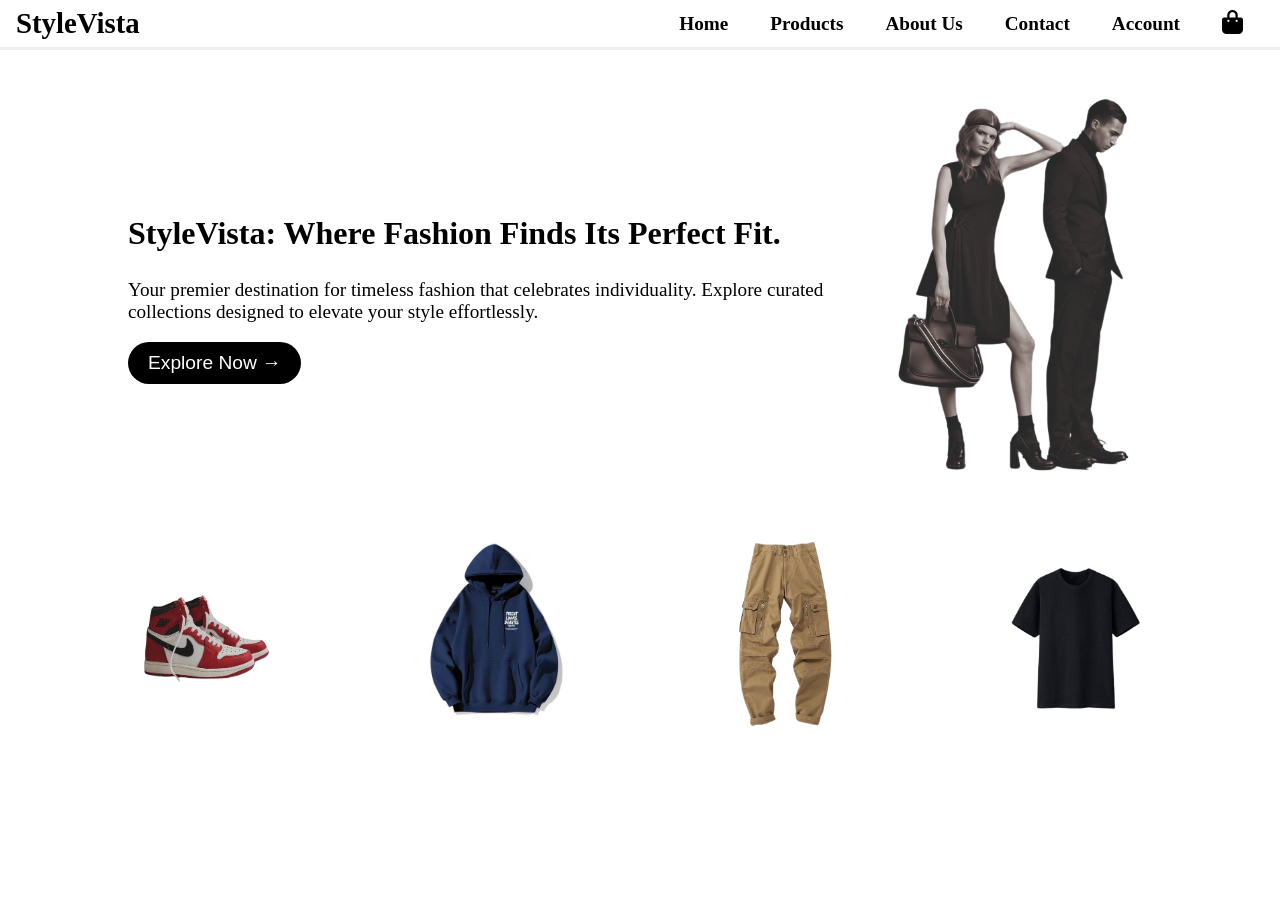
==== index.html @ a1da46b2 "add hover effect to categories images" ====
<!DOCTYPE html>
<html lang="en">
  <head>
    <meta charset="UTF-8" />
    <meta name="viewport" content="width=device-width, initial-scale=1.0" />
    <title>StyleVista</title>
    <link
      rel="stylesheet"
      href="https://cdnjs.cloudflare.com/ajax/libs/font-awesome/6.5.2/css/all.min.css"
      integrity="sha512-SnH5WK+bZxgPHs44uWIX+LLJAJ9/2PkPKZ5QiAj6Ta86w+fsb2TkcmfRyVX3pBnMFcV7oQPJkl9QevSCWr3W6A=="
      crossorigin="anonymous"
      referrerpolicy="no-referrer"
    />
    <link rel="stylesheet" href="style.css" />
  </head>
  <body>
    <header class="top-nav">
      <div class="logo">StyleVista</div>
      <input id="menu-toggle" type="checkbox" />
      <label class="menu-button-container" for="menu-toggle">
        <div class="menu-button"></div>
      </label>
      <ul class="menu">
        <li><a href="">Home</a></li>
        <li><a href="">Products</a></li>
        <li><a href="">About Us</a></li>
        <li><a href="">Contact</a></li>
        <li><a href="">Account</a></li>
        <li>
          <a href=""><i class="fa-solid fa-bag-shopping fa-lg"></i></a>
        </li>
      </ul>
    </header>
    <main>
      <section class="hero-section">
        <div class="hero-text">
          <h1>StyleVista: Where Fashion Finds Its Perfect Fit.</h1>
          <p>
            Your premier destination for timeless fashion that celebrates
            individuality. Explore curated collections designed to elevate your
            style effortlessly.
          </p>
          <button>Explore Now &#8594;</button>
        </div>
        <div class="hero-img">
            <img src="./images/VERSACE_AU.png" alt="" />
            <!-- <img src="./images/Chemical_Blue.png" alt=""> -->
        </div>
      </section>
       <div class="categories">
        <div><img src="./images/categories-section/sneakers.png" alt="" class="transition"></div>
        <div><img src="./images/categories-section/hoodie.jpeg" alt="" class="transition"></div>
        <div><img src="./images/categories-section/cargo.png" alt="" class="transition"></div>
        <div><img src="./images/categories-section/tshirt.png" alt="" class="transition"></div>
    </div>
    </main>
  </body>
</html>
---- style.css ----
h2 {
  vertical-align: center;
  text-align: center;
}

html,
body {
  margin: 0;
  height: 100%;
}

* {
  box-sizing: border-box;
}

.top-nav {
  display: flex;
  flex-direction: row;
  align-items: center;
  justify-content: space-between;
  background: white;
  color: black;
  height: 50px;
  padding: 1em;
  border-bottom: solid #80808023;
}

.logo {
  font-weight: bolder;
  font-size: 1.8rem;
}

.menu {
  display: flex;
  flex-direction: row;
  list-style-type: none;
  margin: 0;
  padding: 0;
}

.menu > li {
  margin: 0 1rem;
  overflow: hidden;
  padding: 15px 5px;
}

.menu li a {
  text-decoration: none;
  color: black;
  font-weight: bold;
  font-size: 1.2rem;
  font-family: "Times New Roman", Times, serif;
}

.menu li:hover {
  background-color: #80808023;
}

.menu-button-container {
  display: none;
  height: 100%;
  width: 30px;
  cursor: pointer;
  flex-direction: column;
  justify-content: center;
  align-items: center;
}

#menu-toggle {
  display: none;
}

.menu-button,
.menu-button::before,
.menu-button::after {
  display: block;
  background-color: black;
  position: absolute;
  height: 4px;
  width: 30px;
  transition: transform 400ms cubic-bezier(0.23, 1, 0.32, 1);
  border-radius: 2px;
}

.menu-button::before {
  content: "";
  margin-top: -8px;
}

.menu-button::after {
  content: "";
  margin-top: 8px;
}

#menu-toggle:checked + .menu-button-container .menu-button::before {
  margin-top: 0px;
  transform: rotate(405deg);
}

#menu-toggle:checked + .menu-button-container .menu-button {
  background: rgba(255, 255, 255, 0);
}

#menu-toggle:checked + .menu-button-container .menu-button::after {
  margin-top: 0px;
  transform: rotate(-405deg);
}

/* main  */

main {
  display: flex;
  justify-content: center;
  align-items: center;
  flex-direction: column;
}

/* hero section  */

.hero-text h1 {
  font-size: 2rem;
}

.hero-text p {
  font-size: 1.2rem;
}

.hero-text button {
  background-color: black;
  color: white;
  padding: 10px 20px;
  border-radius: 30px;
  font-size: 1.2rem;
  border: none;
}

.hero-text button:hover {
  color: black;
  background-color: white;
  border: 1px solid black;
}

.hero-section {
  display: flex;
  justify-content: center;
  align-items: center;
  max-width: 80%;
}

.hero-img img {
  max-width: 100%;
  margin: 2em 0;
}

/* category section  */

.categories {
  display: flex;
  max-width: 80%;
  justify-content: space-between;
}

.categories div {
  max-width: 15%;
}

.categories div img {
  width: 100%;
  height: 100%;
  padding: 0.5em;
}

.transition:hover {
  transform: translateY(-20px);
  transition: 0.7 ease;
  border: solid #80808023;
  border-radius: 20px;
}

@media (max-width: 768px) {
  .menu-button-container {
    display: flex;
  }

  .menu {
    position: absolute;
    top: 0;
    margin-top: 50px;
    left: 0;
    flex-direction: column;
    width: 100%;
    justify-content: center;
    align-items: center;
    border-bottom: solid #80808023;
  }

  #menu-toggle ~ .menu li {
    height: 0;
    margin: 0;
    padding: 0;
    border: 0;
    transition: height 400ms cubic-bezier(0.23, 1, 0.32, 1);
  }

  #menu-toggle:checked ~ .menu li {
    height: 2.5em;
    padding: 0.5em;
    transition: height 400ms cubic-bezier(0.23, 1, 0.32, 1);
  }

  .menu > li {
    display: flex;
    justify-content: center;
    margin: 0;
    padding: 0.5em 0;
    width: 100%;
    color: black;
    background-color: white;
    font-size: 1.2rem;
    font-weight: bold;
  }

  .fa-bag-shopping {
    position: fixed;
    top: 22px;
    right: 62px;
  }
}
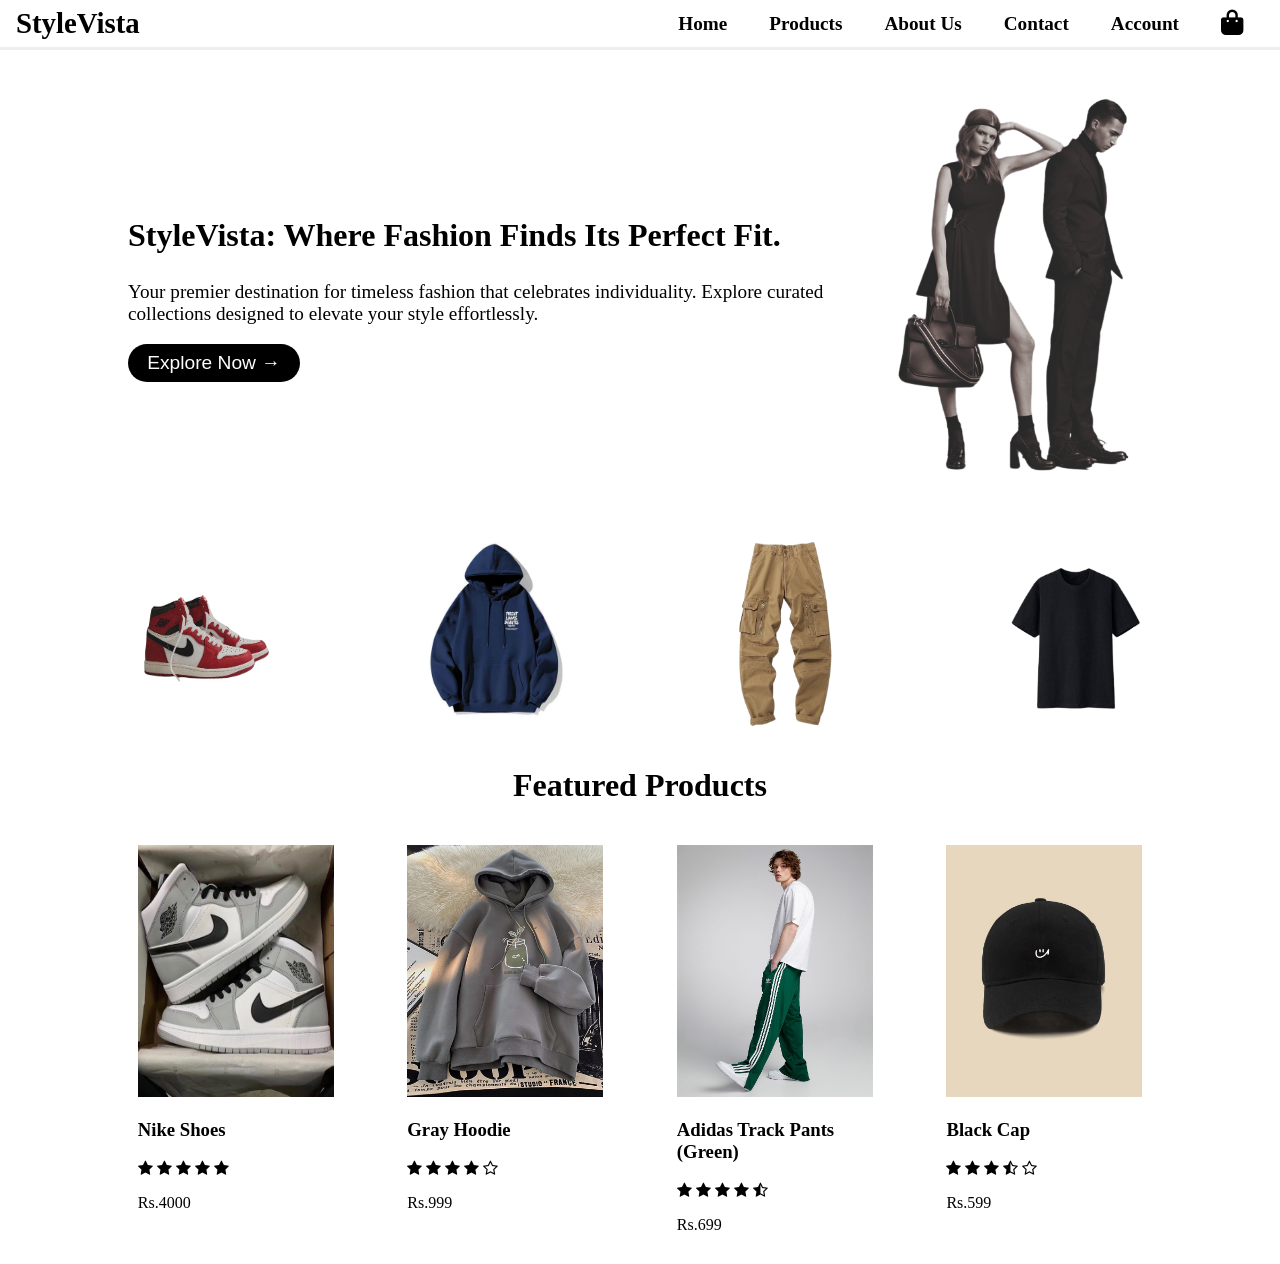
==== commit 50bf122a: "add featured product section" ====
--- a/index.html
+++ b/index.html
@@ -10,6 +10,10 @@
       integrity="sha512-SnH5WK+bZxgPHs44uWIX+LLJAJ9/2PkPKZ5QiAj6Ta86w+fsb2TkcmfRyVX3pBnMFcV7oQPJkl9QevSCWr3W6A=="
       crossorigin="anonymous"
       referrerpolicy="no-referrer"
+    />
+    <link
+      rel="stylesheet"
+      href="https://cdnjs.cloudflare.com/ajax/libs/font-awesome/4.7.0/css/font-awesome.min.css"
     />
     <link rel="stylesheet" href="style.css" />
   </head>
@@ -43,16 +47,93 @@
           <button>Explore Now &#8594;</button>
         </div>
         <div class="hero-img">
-            <img src="./images/VERSACE_AU.png" alt="" />
-            <!-- <img src="./images/Chemical_Blue.png" alt=""> -->
+          <img src="./images/VERSACE_AU.png" alt="" />
+          <!-- <img src="./images/Chemical_Blue.png" alt=""> -->
         </div>
       </section>
-       <div class="categories">
-        <div><img src="./images/categories-section/sneakers.png" alt="" class="transition"></div>
-        <div><img src="./images/categories-section/hoodie.jpeg" alt="" class="transition"></div>
-        <div><img src="./images/categories-section/cargo.png" alt="" class="transition"></div>
-        <div><img src="./images/categories-section/tshirt.png" alt="" class="transition"></div>
+      <div class="categories">
+        <div>
+          <img
+            src="./images/categories-section/sneakers.png"
+            alt=""
+            class="transition"
+          />
+        </div>
+        <div>
+          <img
+            src="./images/categories-section/hoodie.jpeg"
+            alt=""
+            class="transition"
+          />
+        </div>
+        <div>
+          <img
+            src="./images/categories-section/cargo.png"
+            alt=""
+            class="transition"
+          />
+        </div>
+        <div>
+          <img
+            src="./images/categories-section/tshirt.png"
+            alt=""
+            class="transition"
+          />
+        </div>
+      </div>
+    </main>
+    <div class="featured-product-container">
+      <h1>Featured Products</h1>
+      <section class="featured">
+        <div class="product transition">
+          <img src="./images/products-section/shoes.jpeg" alt="" />
+          <h3>Nike Shoes</h3>
+          <div class="rating">
+            <i class="fa fa-star"></i>
+            <i class="fa fa-star"></i>
+            <i class="fa fa-star"></i>
+            <i class="fa fa-star"></i>
+            <i class="fa fa-star"></i>
+          </div>
+          <p>Rs.4000</p>
+        </div>
+        <div class="product transition">
+          <img src="./images/products-section/hoodie.jpeg" alt="" />
+          <h3>Gray Hoodie</h3>
+          <div class="rating">
+            <i class="fa fa-star"></i>
+            <i class="fa fa-star"></i>
+            <i class="fa fa-star"></i>
+            <i class="fa fa-star"></i>
+            <i class="fa fa-star-o"></i>
+          </div>
+          <p>Rs.999</p>
+        </div>
+        <div class="product transition">
+          <img src="./images/products-section/track-pants.jpeg" alt="" />
+          <h3>Adidas Track Pants (Green)</h3>
+          <div class="rating">
+            <i class="fa fa-star"></i>
+            <i class="fa fa-star"></i>
+            <i class="fa fa-star"></i>
+            <i class="fa fa-star"></i>
+            <i class="fa fa-star-half-full"></i>
+          </div>
+          <p>Rs.699</p>
+        </div>
+        <div class="product transition">
+          <img src="./images/products-section/cap.jpeg" alt="" />
+          <h3>Black Cap</h3>
+          <div class="rating">
+            <i class="fa fa-star"></i>
+            <i class="fa fa-star"></i>
+            <i class="fa fa-star"></i>
+            <i class="fa fa-star-half-full"></i>
+            <i class="fa fa-star-o"></i>
+          </div>
+          <p>Rs.599</p>
+        </div>
+      </section>
     </div>
-    </main>
   </body>
 </html>
--- a/style.css
+++ b/style.css
@@ -50,10 +50,6 @@
   font-weight: bold;
   font-size: 1.2rem;
   font-family: "Times New Roman", Times, serif;
-}
-
-.menu li:hover {
-  background-color: #80808023;
 }
 
 .menu-button-container {
@@ -128,7 +124,7 @@
 .hero-text button {
   background-color: black;
   color: white;
-  padding: 10px 20px;
+  padding: 0.5rem 1.2rem;
   border-radius: 30px;
   font-size: 1.2rem;
   border: none;
@@ -170,12 +166,40 @@
   padding: 0.5em;
 }
 
+.transition {
+  transform: translateX(0);
+  transition: 0.5s ease-in-out;
+}
+
 .transition:hover {
-  transform: translateY(-20px);
-  transition: 0.7 ease;
-  border: solid #80808023;
-  border-radius: 20px;
-}
+  transform: translateY(-10px);
+  transition: 0.5s ease-in-out;
+}
+
+.featured-product-container {
+  display: flex;
+  flex-direction: column;
+  align-items: center;
+}
+
+.featured {
+  display: flex;
+  justify-content:space-evenly;
+  max-width: 90%;
+  /* gap: 50px; */
+}
+
+
+.featured .product {
+  margin-top: 20px;
+  max-width: 17%;
+}
+
+.product img{
+  width: 100%;
+  height: 60%;
+}
+
 
 @media (max-width: 768px) {
   .menu-button-container {
@@ -219,10 +243,10 @@
     font-size: 1.2rem;
     font-weight: bold;
   }
-
-  .fa-bag-shopping {
-    position: fixed;
-    top: 22px;
-    right: 62px;
-  }
-}
+}
+
+@media (min-width: 768px) {
+  .menu li:hover {
+    background-color: #80808023;
+  }
+}
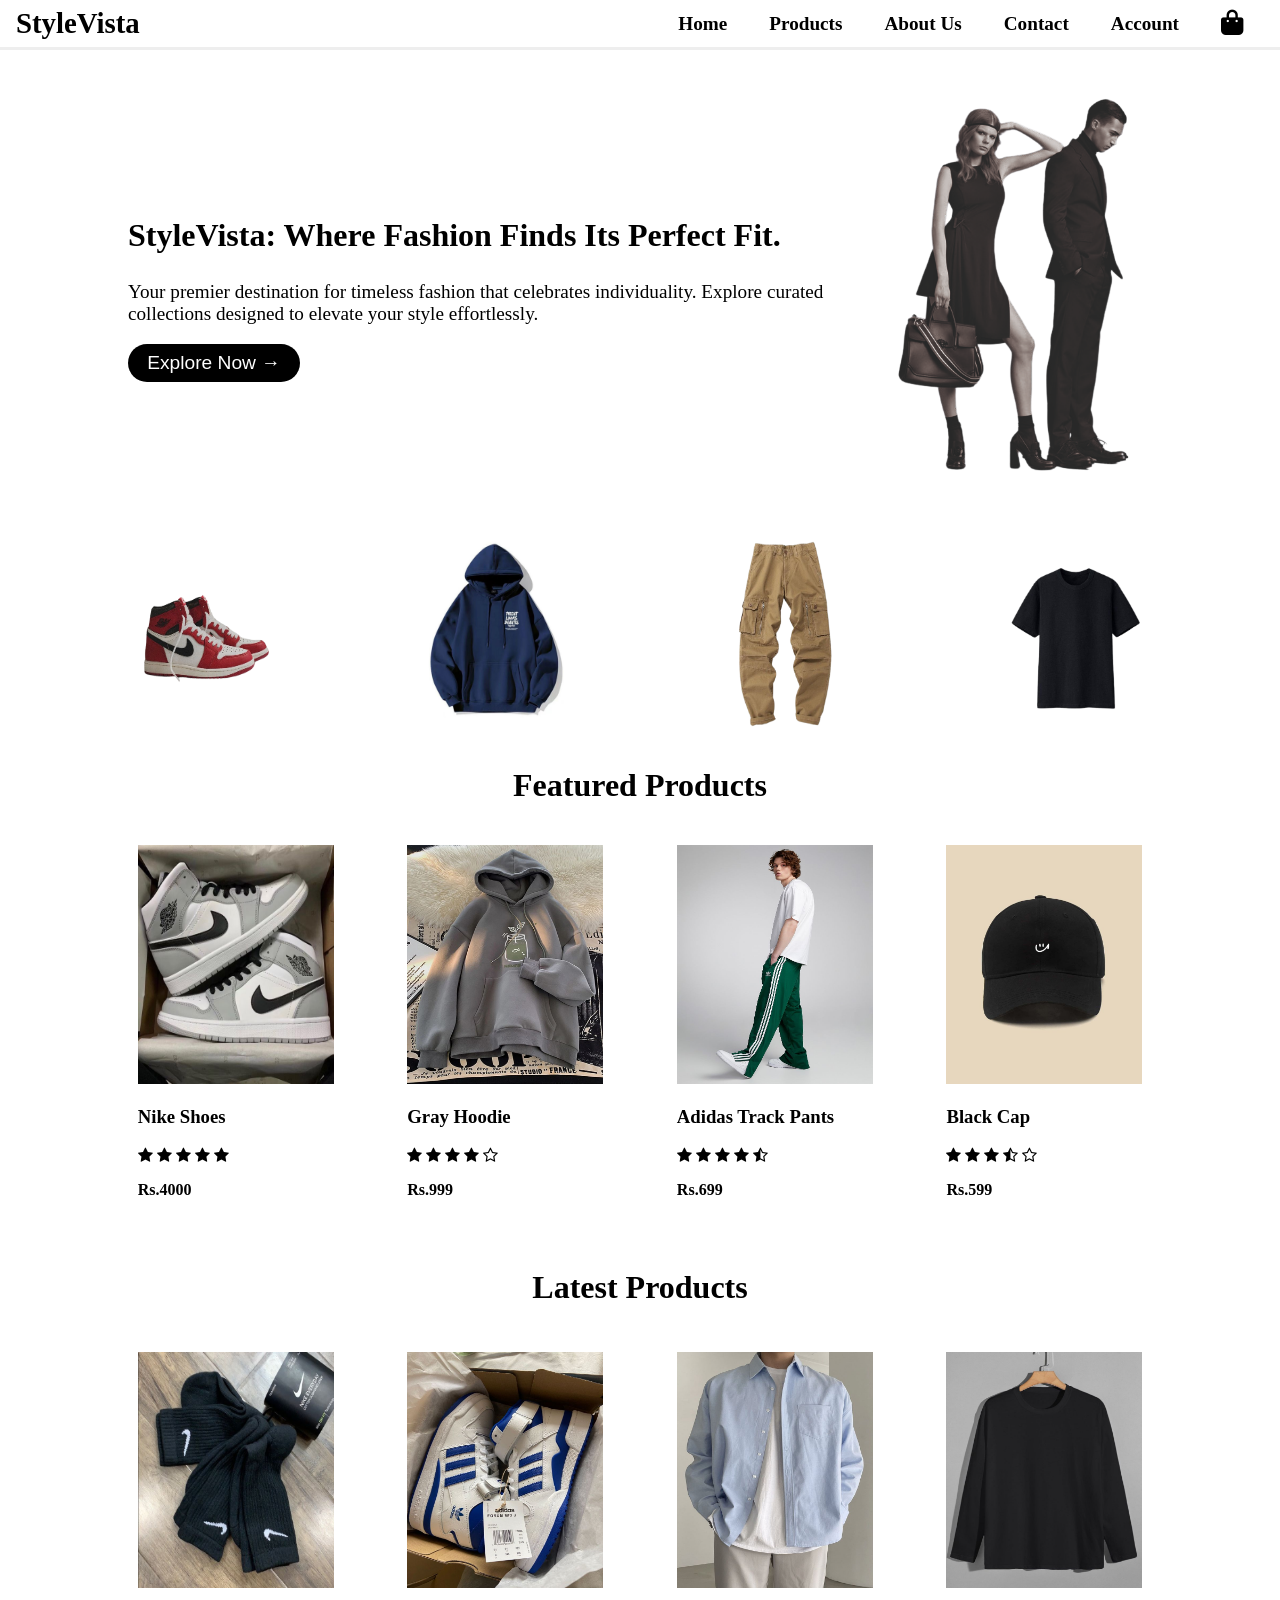
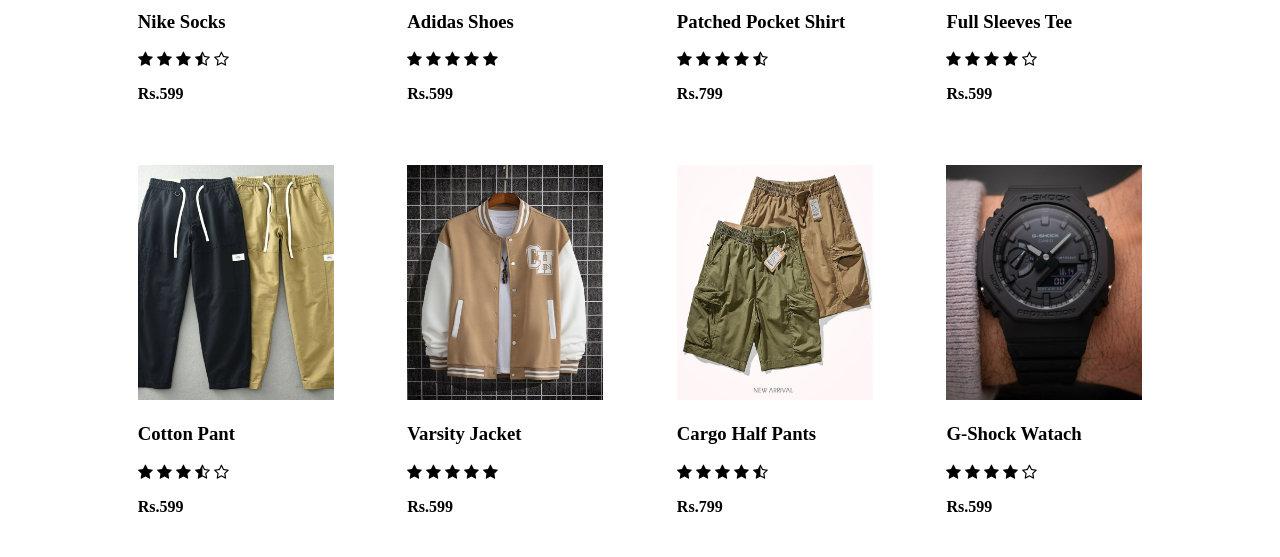
==== commit 1e50c215: "add latest product section" ====
--- a/index.html
+++ b/index.html
@@ -111,7 +111,7 @@
         </div>
         <div class="product transition">
           <img src="./images/products-section/track-pants.jpeg" alt="" />
-          <h3>Adidas Track Pants (Green)</h3>
+          <h3>Adidas Track Pants</h3>
           <div class="rating">
             <i class="fa fa-star"></i>
             <i class="fa fa-star"></i>
@@ -135,5 +135,109 @@
         </div>
       </section>
     </div>
+    <section class="latest-products">
+      <h1>Latest Products</h1>
+      <div class="row">
+        <div class="product transition">
+          <img src="./images/latest-product/socks.jpeg" alt="" />
+          <h3>Nike Socks</h3>
+          <div class="rating">
+            <i class="fa fa-star"></i>
+            <i class="fa fa-star"></i>
+            <i class="fa fa-star"></i>
+            <i class="fa fa-star-half-full"></i>
+            <i class="fa fa-star-o"></i>
+          </div>
+          <p>Rs.599</p>
+        </div>
+        <div class="product transition">
+          <img src="./images/latest-product/adidas-shoes.jpeg" alt="" />
+          <h3>Adidas Shoes</h3>
+          <div class="rating">
+            <i class="fa fa-star"></i>
+            <i class="fa fa-star"></i>
+            <i class="fa fa-star"></i>
+            <i class="fa fa-star"></i>
+            <i class="fa fa-star"></i>
+          </div>
+          <p>Rs.599</p>
+        </div>
+        <div class="product transition">
+          <img src="./images/latest-product/shirt.jpeg" alt="" />
+          <h3>Patched Pocket Shirt</h3>
+          <div class="rating">
+            <i class="fa fa-star"></i>
+            <i class="fa fa-star"></i>
+            <i class="fa fa-star"></i>
+            <i class="fa fa-star"></i>
+            <i class="fa fa-star-half-full"></i>
+          </div>
+          <p>Rs.799</p>
+        </div>
+        <div class="product transition">
+          <img src="./images/latest-product/full-sleeves-tee.jpeg" alt="" />
+          <h3>Full Sleeves Tee</h3>
+          <div class="rating">
+            <i class="fa fa-star"></i>
+            <i class="fa fa-star"></i>
+            <i class="fa fa-star"></i>
+            <i class="fa fa-star"></i>
+            <i class="fa fa-star-o"></i>
+          </div>
+          <p>Rs.599</p>
+        </div>
+      </div>
+      <div class="row">
+        <div class="product transition">
+          <img src="./images/latest-product/pant.jpeg" alt="" />
+          <h3>Cotton Pant</h3>
+          <div class="rating">
+            <i class="fa fa-star"></i>
+            <i class="fa fa-star"></i>
+            <i class="fa fa-star"></i>
+            <i class="fa fa-star-half-full"></i>
+            <i class="fa fa-star-o"></i>
+          </div>
+          <p>Rs.599</p>
+        </div>
+        <div class="product transition">
+          <img src="./images/latest-product/jacket.jpeg" alt="" />
+          <h3>Varsity Jacket</h3>
+          <div class="rating">
+            <i class="fa fa-star"></i>
+            <i class="fa fa-star"></i>
+            <i class="fa fa-star"></i>
+            <i class="fa fa-star"></i>
+            <i class="fa fa-star"></i>
+          </div>
+          <p>Rs.599</p>
+        </div>
+        <div class="product transition">
+          <img src="./images/latest-product/shorts.jpeg" alt="" />
+          <h3>Cargo Half Pants</h3>
+          <div class="rating">
+            <i class="fa fa-star"></i>
+            <i class="fa fa-star"></i>
+            <i class="fa fa-star"></i>
+            <i class="fa fa-star"></i>
+            <i class="fa fa-star-half-full"></i>
+          </div>
+          <p>Rs.799</p>
+        </div>
+        <div class="product transition">
+          <img src="./images/latest-product/watch.jpeg" alt="" />
+          <h3>G-Shock Watach</h3>
+          <div class="rating">
+            <i class="fa fa-star"></i>
+            <i class="fa fa-star"></i>
+            <i class="fa fa-star"></i>
+            <i class="fa fa-star"></i>
+            <i class="fa fa-star-o"></i>
+          </div>
+          <p>Rs.599</p>
+        </div>
+      </div>
+      </div>
+    </section>
   </body>
 </html>
--- a/style.css
+++ b/style.css
@@ -176,13 +176,14 @@
   transition: 0.5s ease-in-out;
 }
 
-.featured-product-container {
+/* featured and latest product section  */
+.featured-product-container , .latest-products {
   display: flex;
   flex-direction: column;
   align-items: center;
 }
 
-.featured {
+.featured , .row{
   display: flex;
   justify-content:space-evenly;
   max-width: 90%;
@@ -190,7 +191,7 @@
 }
 
 
-.featured .product {
+.featured .product, .latest-products .product {
   margin-top: 20px;
   max-width: 17%;
 }
@@ -200,8 +201,16 @@
   height: 60%;
 }
 
-
-@media (max-width: 768px) {
+.product p {
+  font-weight: bold;
+}
+
+.latest-products h1 {
+  font-size: 2rem;
+}
+
+
+@media (max-width: 780px) {
   .menu-button-container {
     display: flex;
   }
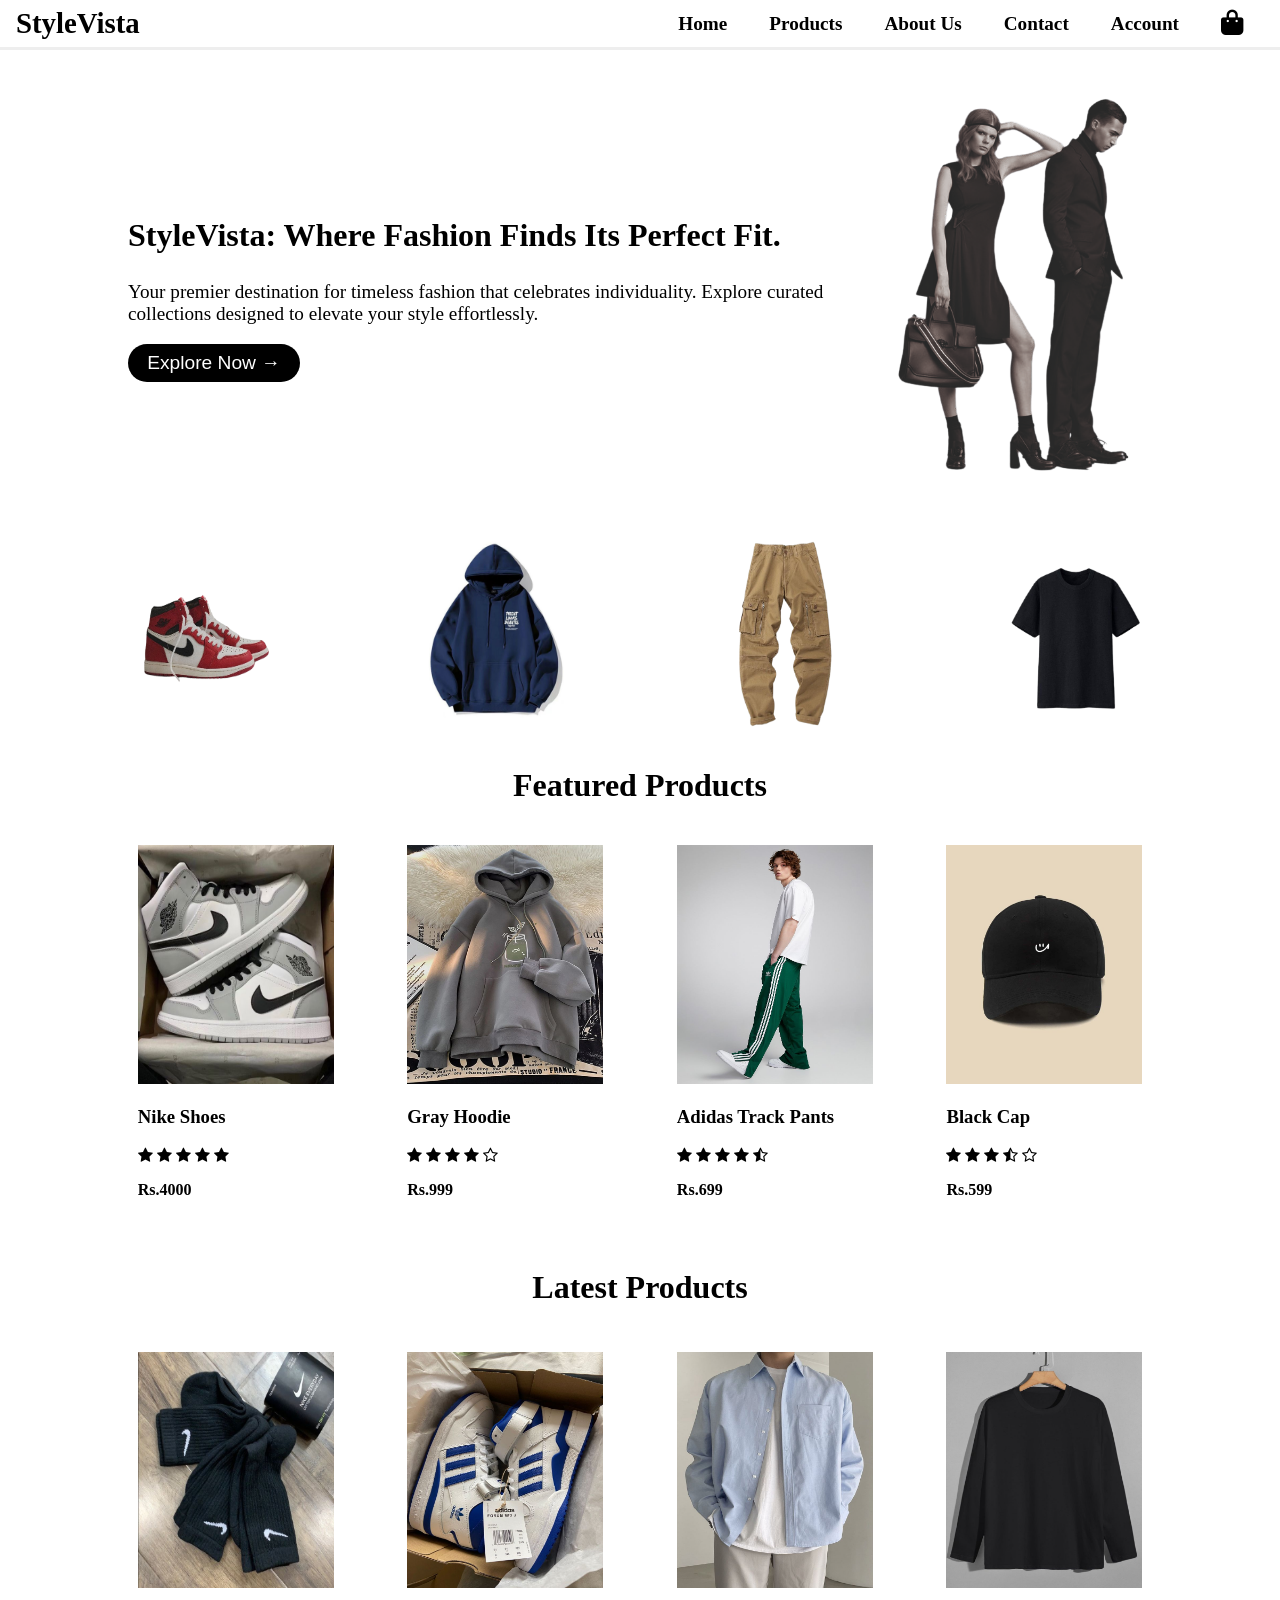
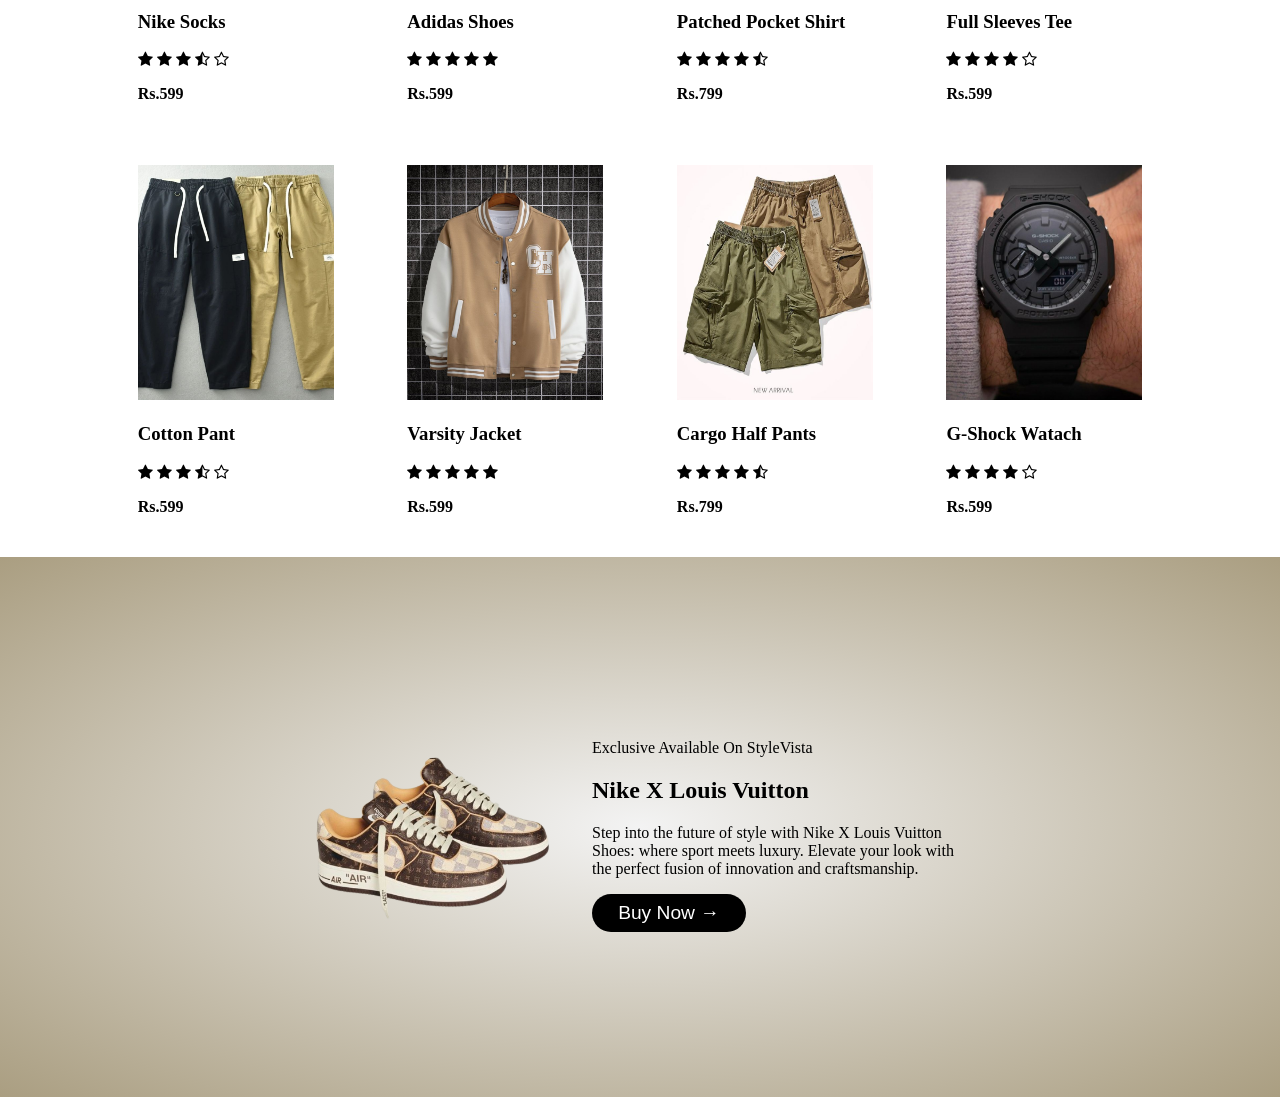
==== commit 3173f66d: "add exclusive section" ====
--- a/index.html
+++ b/index.html
@@ -237,6 +237,15 @@
           <p>Rs.599</p>
         </div>
       </div>
+    </section>
+
+    <section class="exclusive">
+      <img src="./images/exclusive -section/Nike_x_Louis_Vuitton.png" alt="">
+      <div class="exclusive-text">
+        <p>Exclusive Available On StyleVista</p>
+        <h1>Nike X Louis Vuitton</h1>
+        <p>Step into the future of style with Nike X Louis Vuitton Shoes: where sport meets luxury. Elevate your look with the perfect fusion of innovation and craftsmanship.</p>
+        <button>Buy Now &#8594;</button>
       </div>
     </section>
   </body>
--- a/style.css
+++ b/style.css
@@ -177,26 +177,28 @@
 }
 
 /* featured and latest product section  */
-.featured-product-container , .latest-products {
+.featured-product-container,
+.latest-products {
   display: flex;
   flex-direction: column;
   align-items: center;
 }
 
-.featured , .row{
-  display: flex;
-  justify-content:space-evenly;
+.featured,
+.row {
+  display: flex;
+  justify-content: space-evenly;
   max-width: 90%;
   /* gap: 50px; */
 }
 
-
-.featured .product, .latest-products .product {
+.featured .product,
+.latest-products .product {
   margin-top: 20px;
   max-width: 17%;
 }
 
-.product img{
+.product img {
   width: 100%;
   height: 60%;
 }
@@ -209,6 +211,46 @@
   font-size: 2rem;
 }
 
+/* exclusive section  */
+
+.exclusive {
+  width: 100%;
+  height: 60%;
+  background: rgba(243, 243, 243, 1);
+  background: radial-gradient(
+    at center,
+    rgba(243, 243, 243, 1),
+    rgba(170, 158, 129, 1)
+  );
+  display: flex;
+  justify-content: center;
+  align-items: center;
+  gap: 2rem;
+}
+
+.exclusive img {
+  width: 20%;
+}
+
+.exclusive-text {
+  width: 30%;
+}
+
+.exclusive-text button {
+  width: 40%;
+  font-size: 1.2rem;
+  padding: 0.5rem;
+  border: none;
+  border-radius: 20px;
+  background-color: black;
+  color: white;
+}
+
+.exclusive-text button:hover {
+  background-color: white;
+  color: black;
+  border: 1px solid black;
+}
 
 @media (max-width: 780px) {
   .menu-button-container {
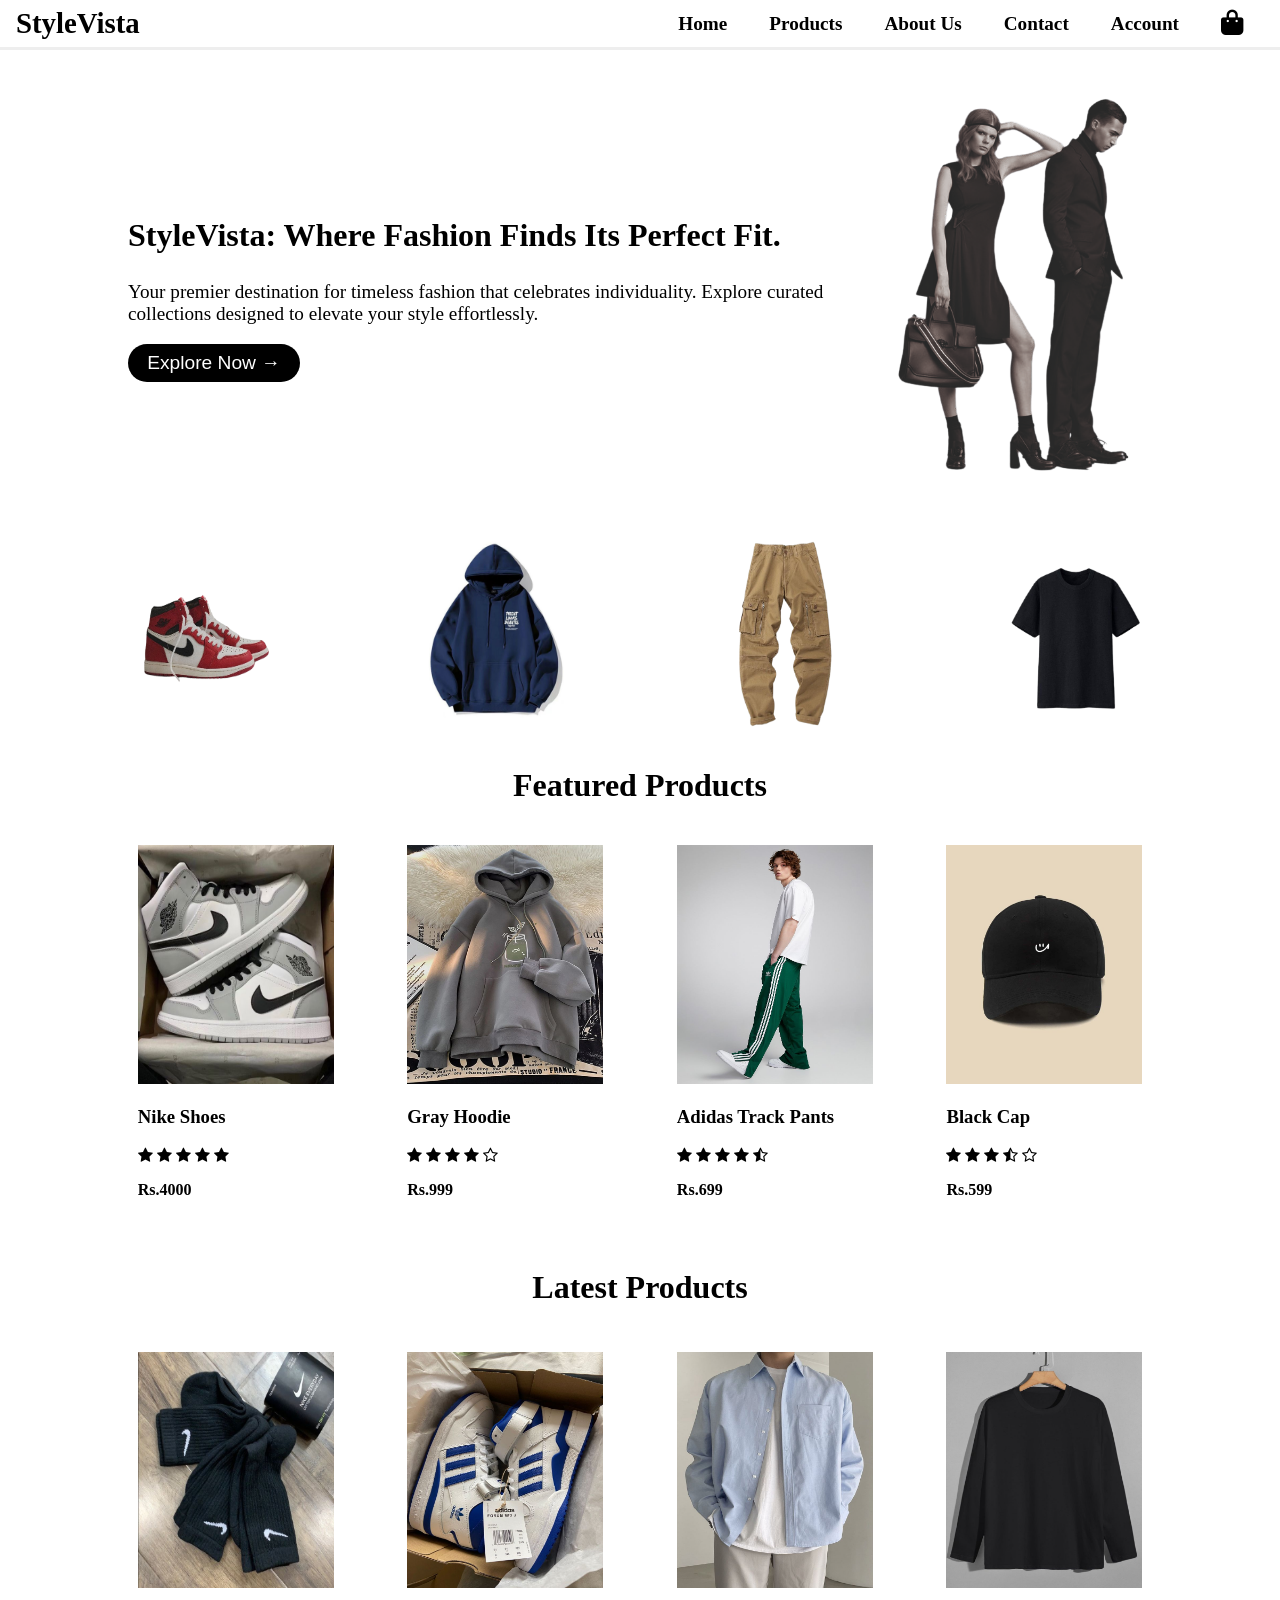
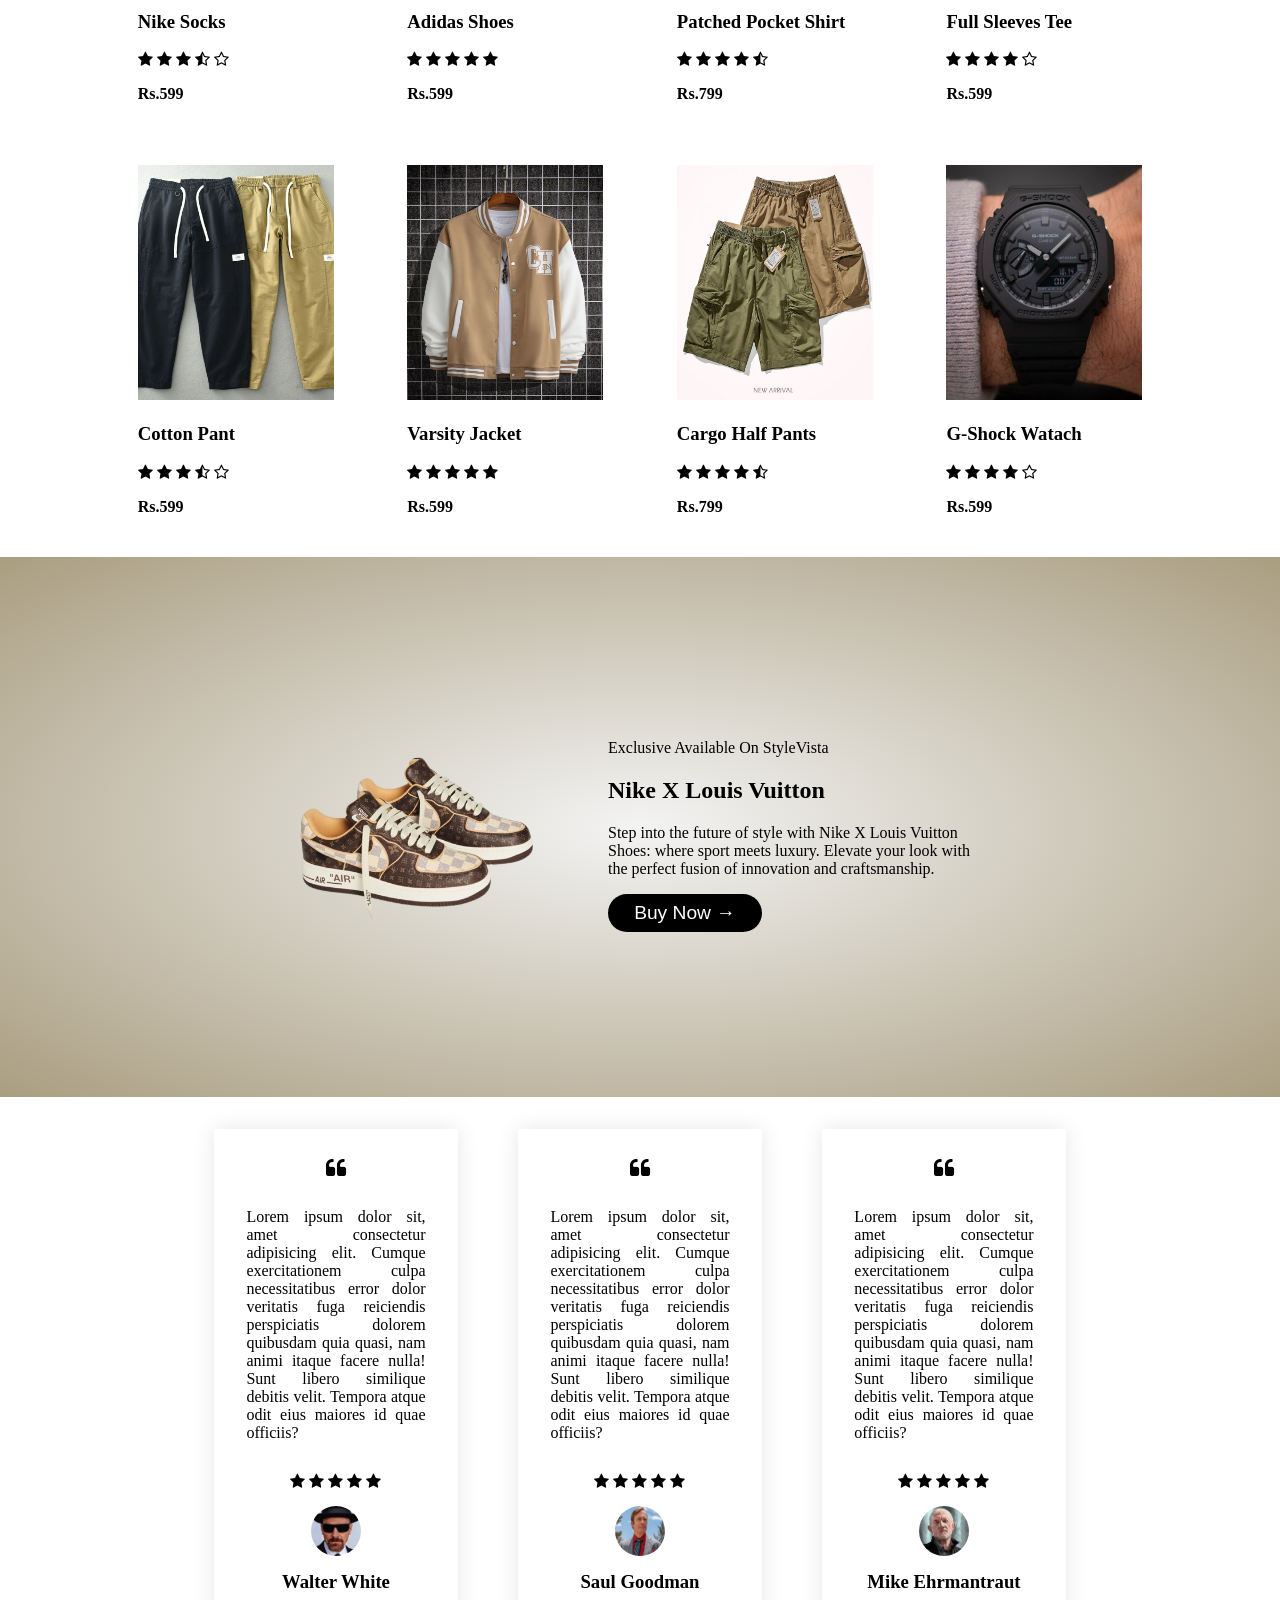
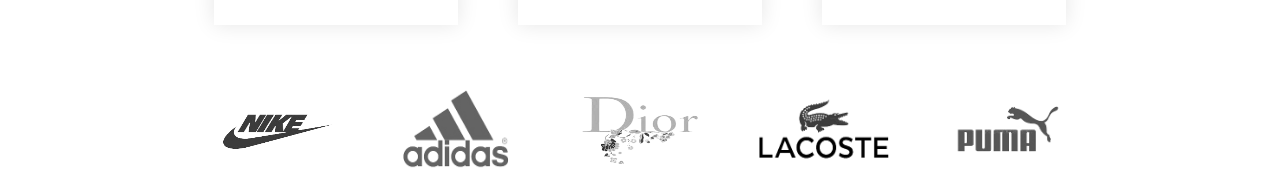
==== commit 10eb9b39: "add testimonal section" ====
--- a/index.html
+++ b/index.html
@@ -240,12 +240,72 @@
     </section>
 
     <section class="exclusive">
-      <img src="./images/exclusive -section/Nike_x_Louis_Vuitton.png" alt="">
+      <img src="./images/exclusive -section/Nike_x_Louis_Vuitton.png" alt="" />
       <div class="exclusive-text">
         <p>Exclusive Available On StyleVista</p>
         <h1>Nike X Louis Vuitton</h1>
-        <p>Step into the future of style with Nike X Louis Vuitton Shoes: where sport meets luxury. Elevate your look with the perfect fusion of innovation and craftsmanship.</p>
+        <p>
+          Step into the future of style with Nike X Louis Vuitton Shoes: where
+          sport meets luxury. Elevate your look with the perfect fusion of
+          innovation and craftsmanship.
+        </p>
         <button>Buy Now &#8594;</button>
+      </div>
+    </section>
+    <section class="testimonal">
+      <div class="testimonal-row">
+        <div class="person transition">
+          <i class="fa fa-quote-left fa-lg"></i>
+          <p>
+            Lorem ipsum dolor sit, amet consectetur adipisicing elit. Cumque exercitationem culpa necessitatibus error dolor veritatis fuga reiciendis perspiciatis dolorem quibusdam quia quasi, nam animi itaque facere nulla! Sunt libero similique debitis velit. Tempora atque odit eius maiores id quae officiis?
+          </p>
+          <div>
+            <i class="fa fa-star"></i>
+            <i class="fa fa-star"></i>
+            <i class="fa fa-star"></i>
+            <i class="fa fa-star"></i>
+            <i class="fa fa-star"></i>
+          </div>
+          <img src="./images/testimonal/walter.png" alt="" />
+          <h3>Walter White</h3>
+        </div>
+        <div class="person transition">
+          <i class="fa fa-quote-left fa-lg"></i>
+          <p>
+            Lorem ipsum dolor sit, amet consectetur adipisicing elit. Cumque exercitationem culpa necessitatibus error dolor veritatis fuga reiciendis perspiciatis dolorem quibusdam quia quasi, nam animi itaque facere nulla! Sunt libero similique debitis velit. Tempora atque odit eius maiores id quae officiis?
+          </p>
+          <div>
+            <i class="fa fa-star"></i>
+            <i class="fa fa-star"></i>
+            <i class="fa fa-star"></i>
+            <i class="fa fa-star"></i>
+            <i class="fa fa-star"></i>
+          </div>
+          <img src="./images/testimonal/saul.png" alt="" />
+          <h3>Saul Goodman</h3>
+        </div>
+        <div class="person transition">
+          <i class="fa fa-quote-left fa-lg"></i>
+          <p>
+            Lorem ipsum dolor sit, amet consectetur adipisicing elit. Cumque exercitationem culpa necessitatibus error dolor veritatis fuga reiciendis perspiciatis dolorem quibusdam quia quasi, nam animi itaque facere nulla! Sunt libero similique debitis velit. Tempora atque odit eius maiores id quae officiis?
+          </p>
+          <div>
+            <i class="fa fa-star"></i>
+            <i class="fa fa-star"></i>
+            <i class="fa fa-star"></i>
+            <i class="fa fa-star"></i>
+            <i class="fa fa-star"></i>
+          </div>
+          <img src="./images/testimonal/mike.png" alt="" />
+          <h3>Mike Ehrmantraut</h3>
+        </div>
+      </div>
+      <div class="brands">
+          <img src="./images/logo/nike_logo.png" alt="">
+          <img src="./images/logo/adidas_logo.png" alt="">
+          <img src="./images/logo/dior_logo.png" alt="">
+          <img src="./images/logo/lacoste_logo.png" alt="">
+          <img src="./images/logo/puma_logo.png" alt="">
       </div>
     </section>
   </body>
--- a/style.css
+++ b/style.css
@@ -225,7 +225,7 @@
   display: flex;
   justify-content: center;
   align-items: center;
-  gap: 2rem;
+  gap: 4rem;
 }
 
 .exclusive img {
@@ -250,6 +250,57 @@
   background-color: white;
   color: black;
   border: 1px solid black;
+}
+
+
+/* testimonal  */
+
+.testimonal {
+  margin: 2rem;
+  display: flex;
+  justify-content: center;
+  align-items: center;
+  flex-direction: column;
+  gap: 4rem;
+}
+
+.testimonal-row , .brands{
+  display: flex;
+  justify-content: space-evenly;
+  width: 80%;
+}
+
+.testimonal-row .person {
+  display: flex;
+  flex-direction: column;
+  align-items: center;
+  text-align: justify;
+  width: 25%;
+  padding: 2rem;
+  gap: 15px;
+  box-shadow:0 0 20px 0px rgba(0, 0, 0, 0.1);
+}
+
+.testimonal-row .person img {
+  width: 50px;
+  height: 50px;
+  border-radius: 100%;
+}
+
+.person h3 {
+  margin: 0;
+}
+
+
+.brands img{
+  width: 130px;
+  height: 80px;
+  filter: grayscale(100%);  
+  transition: 0.5s ease;
+}
+
+.brands img:hover {
+  filter: grayscale(0%);
 }
 
 @media (max-width: 780px) {
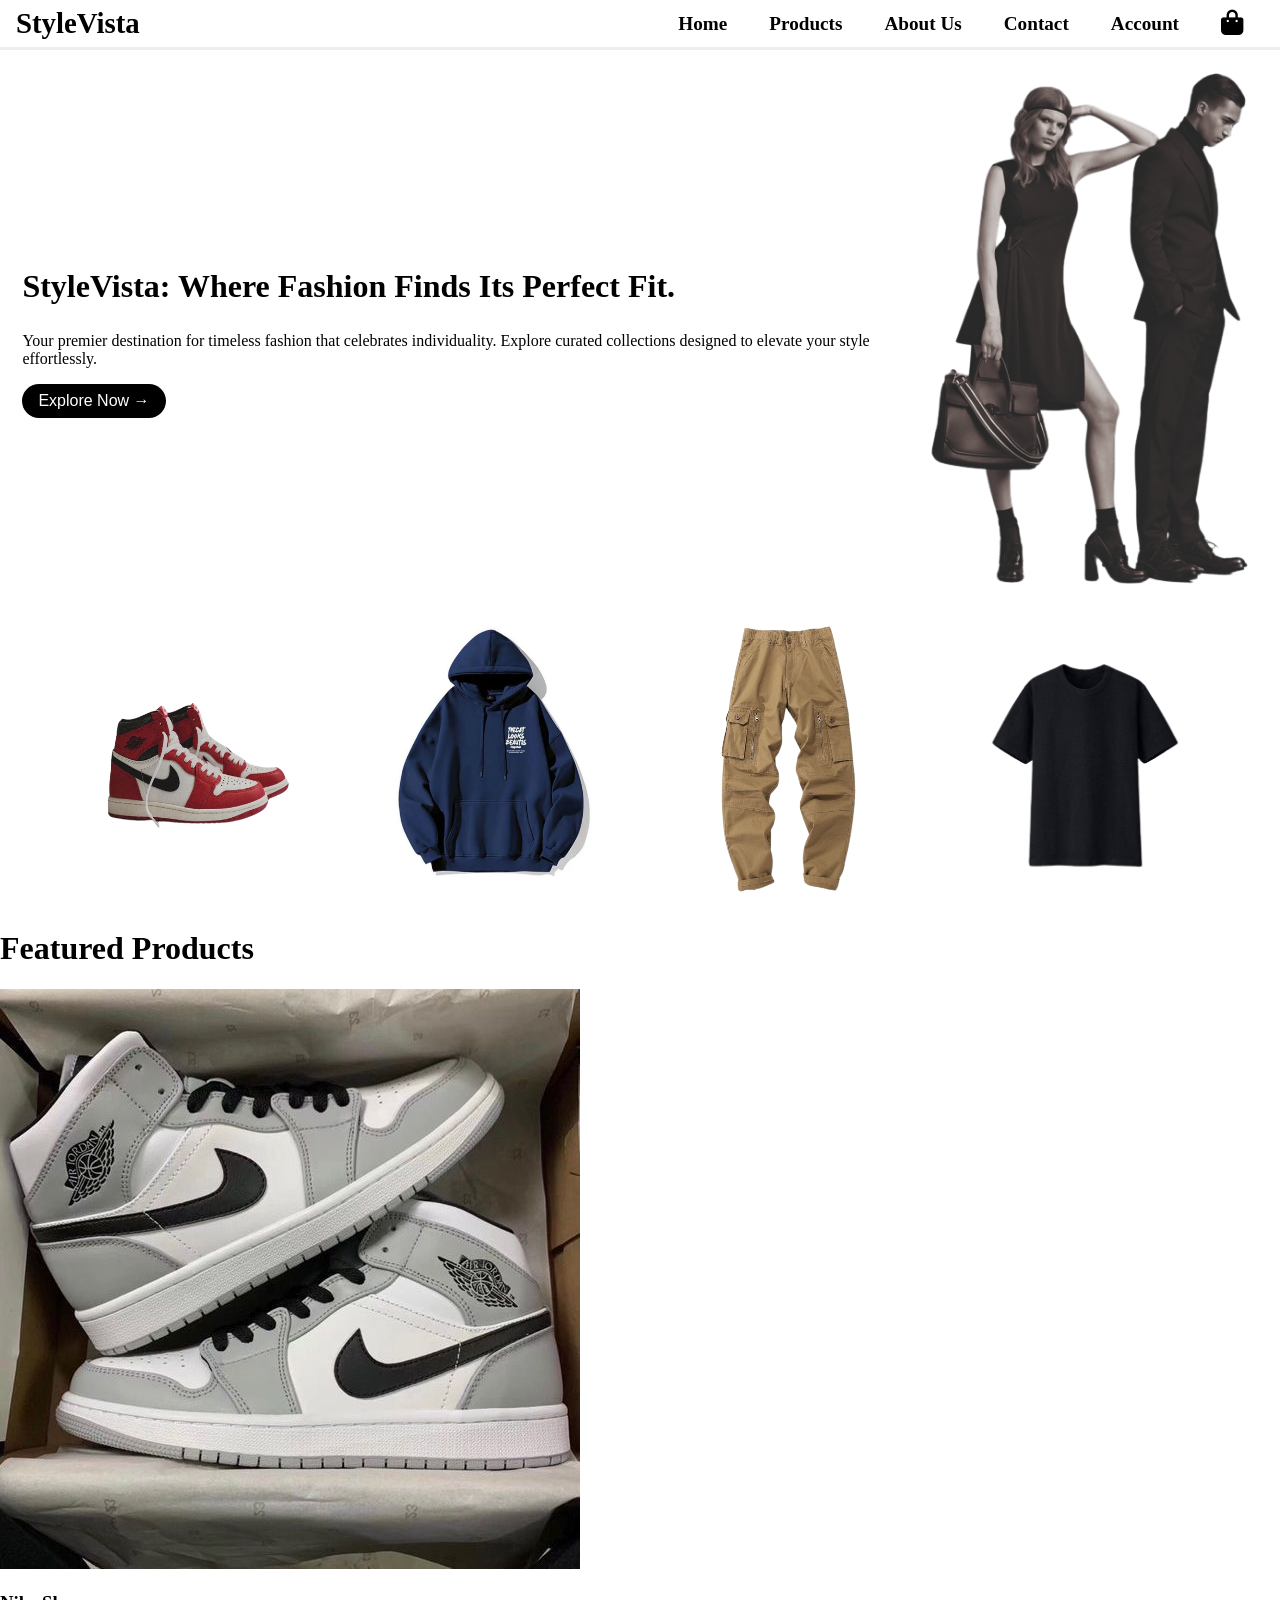
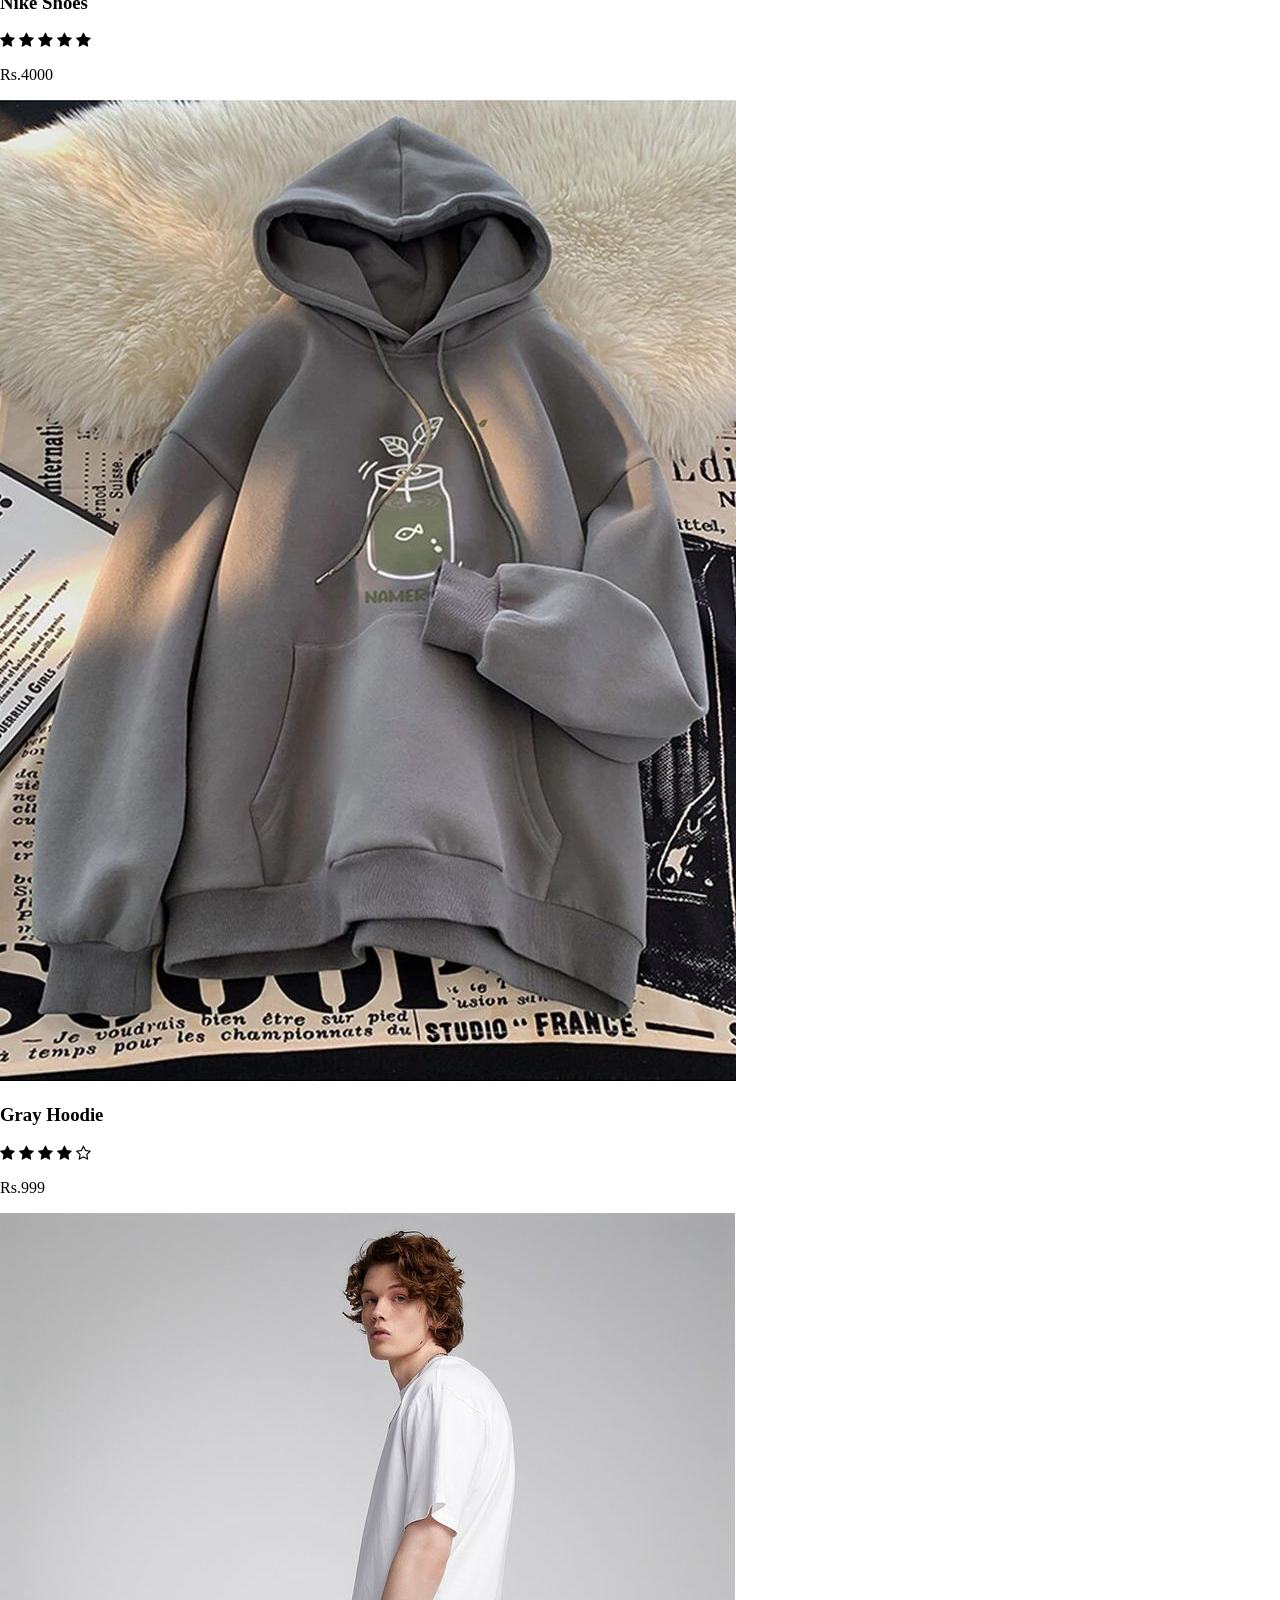
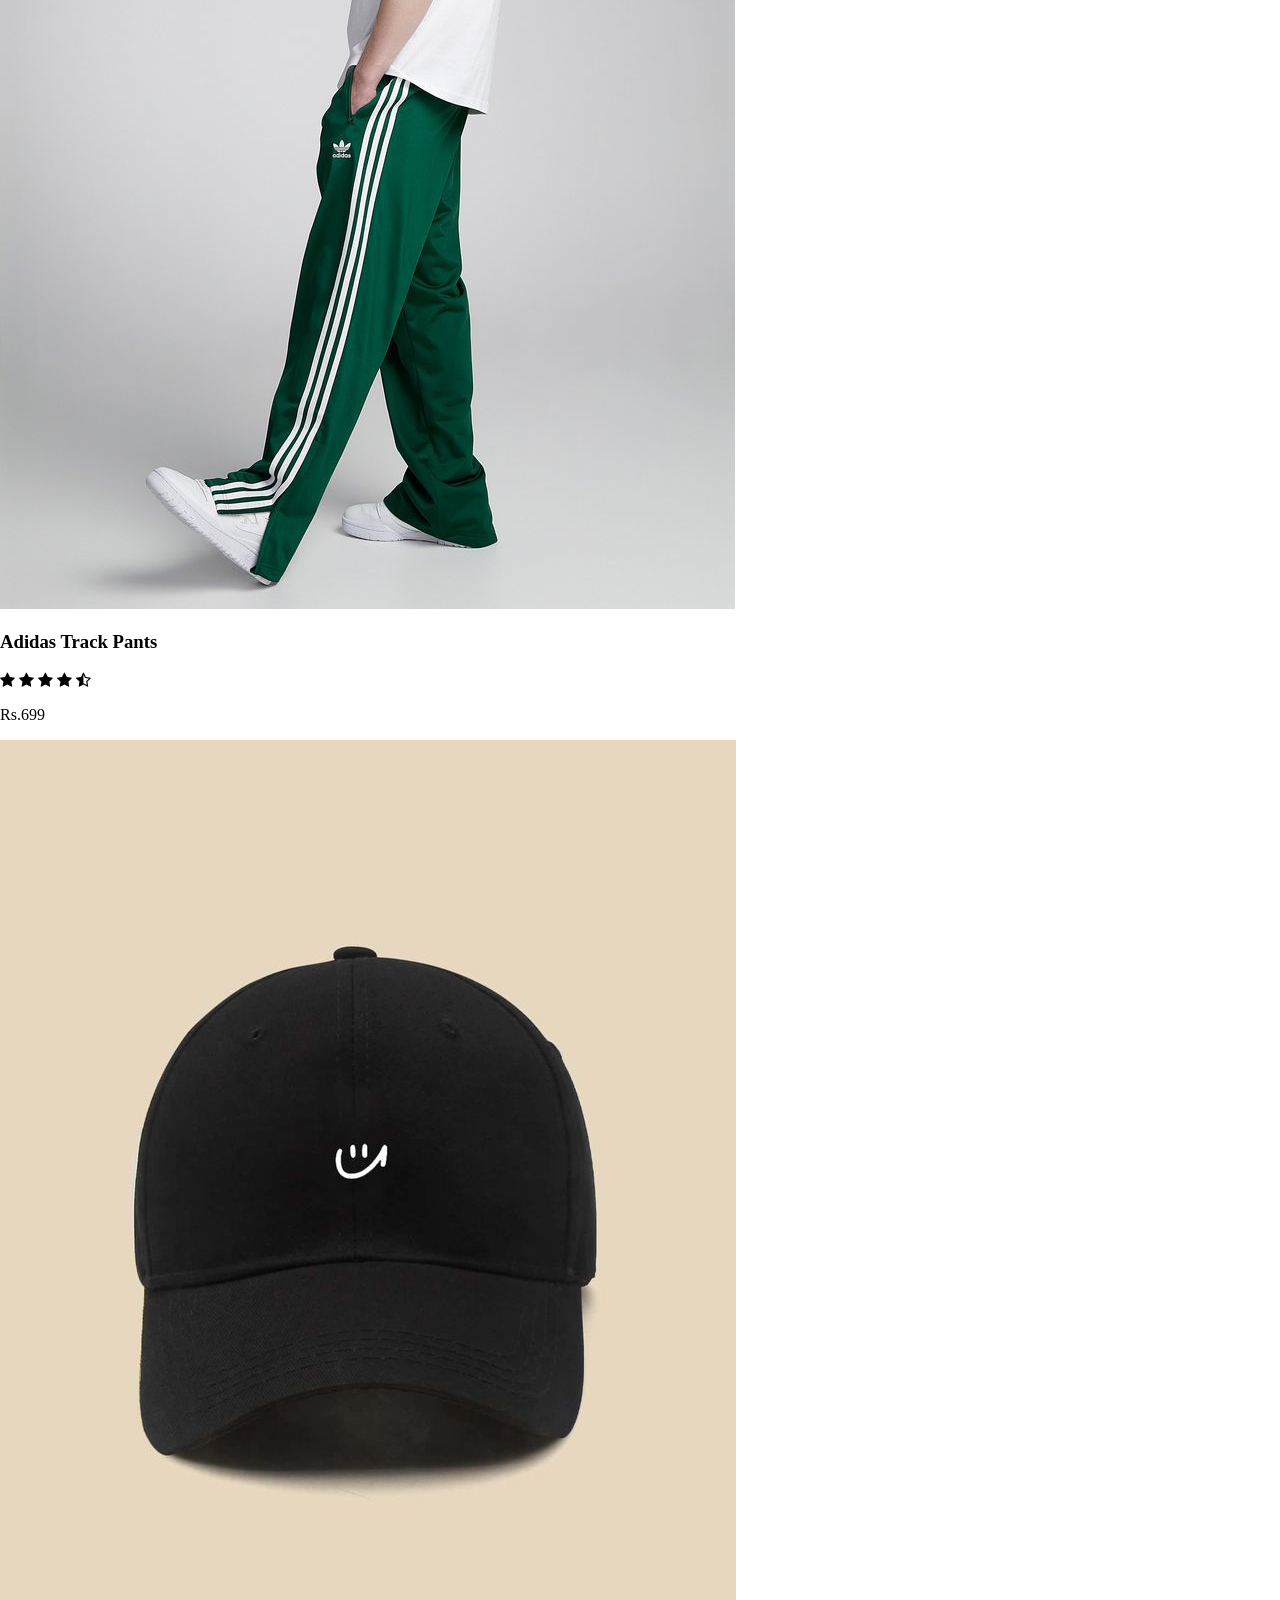
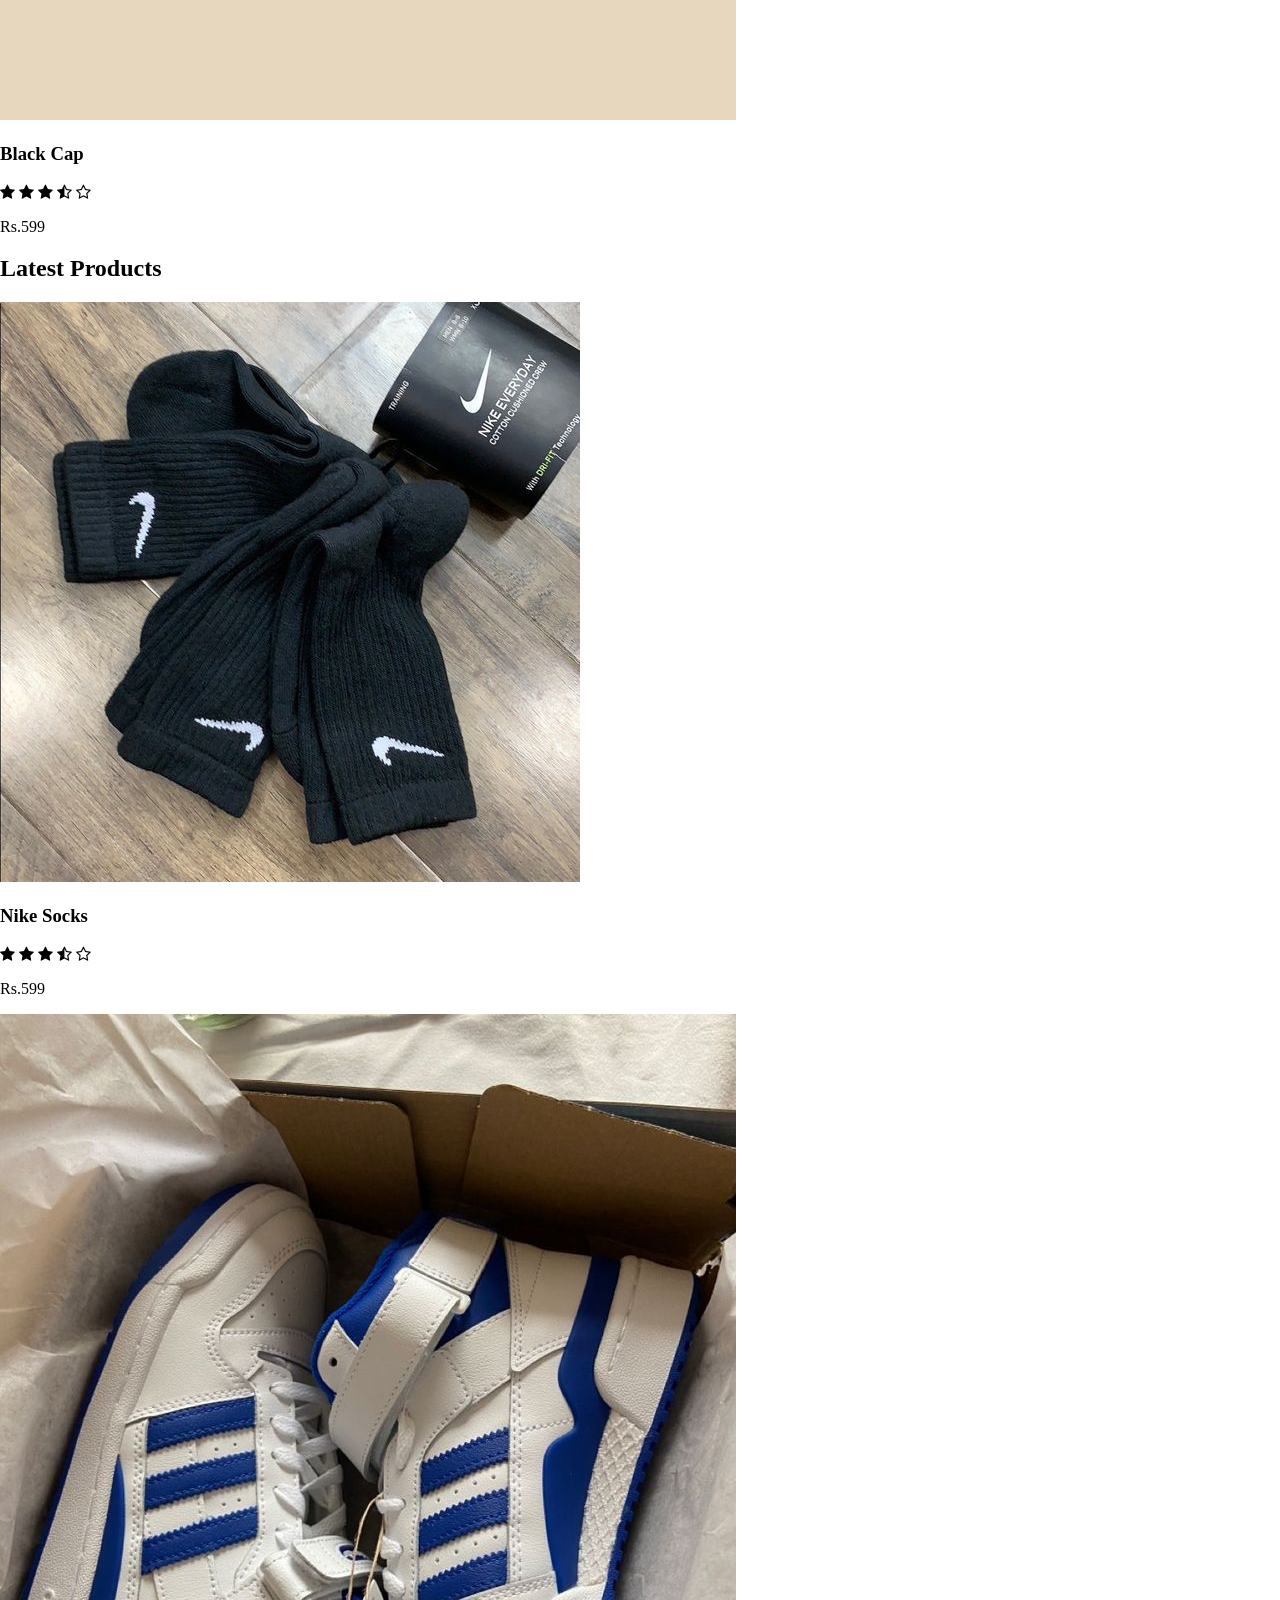
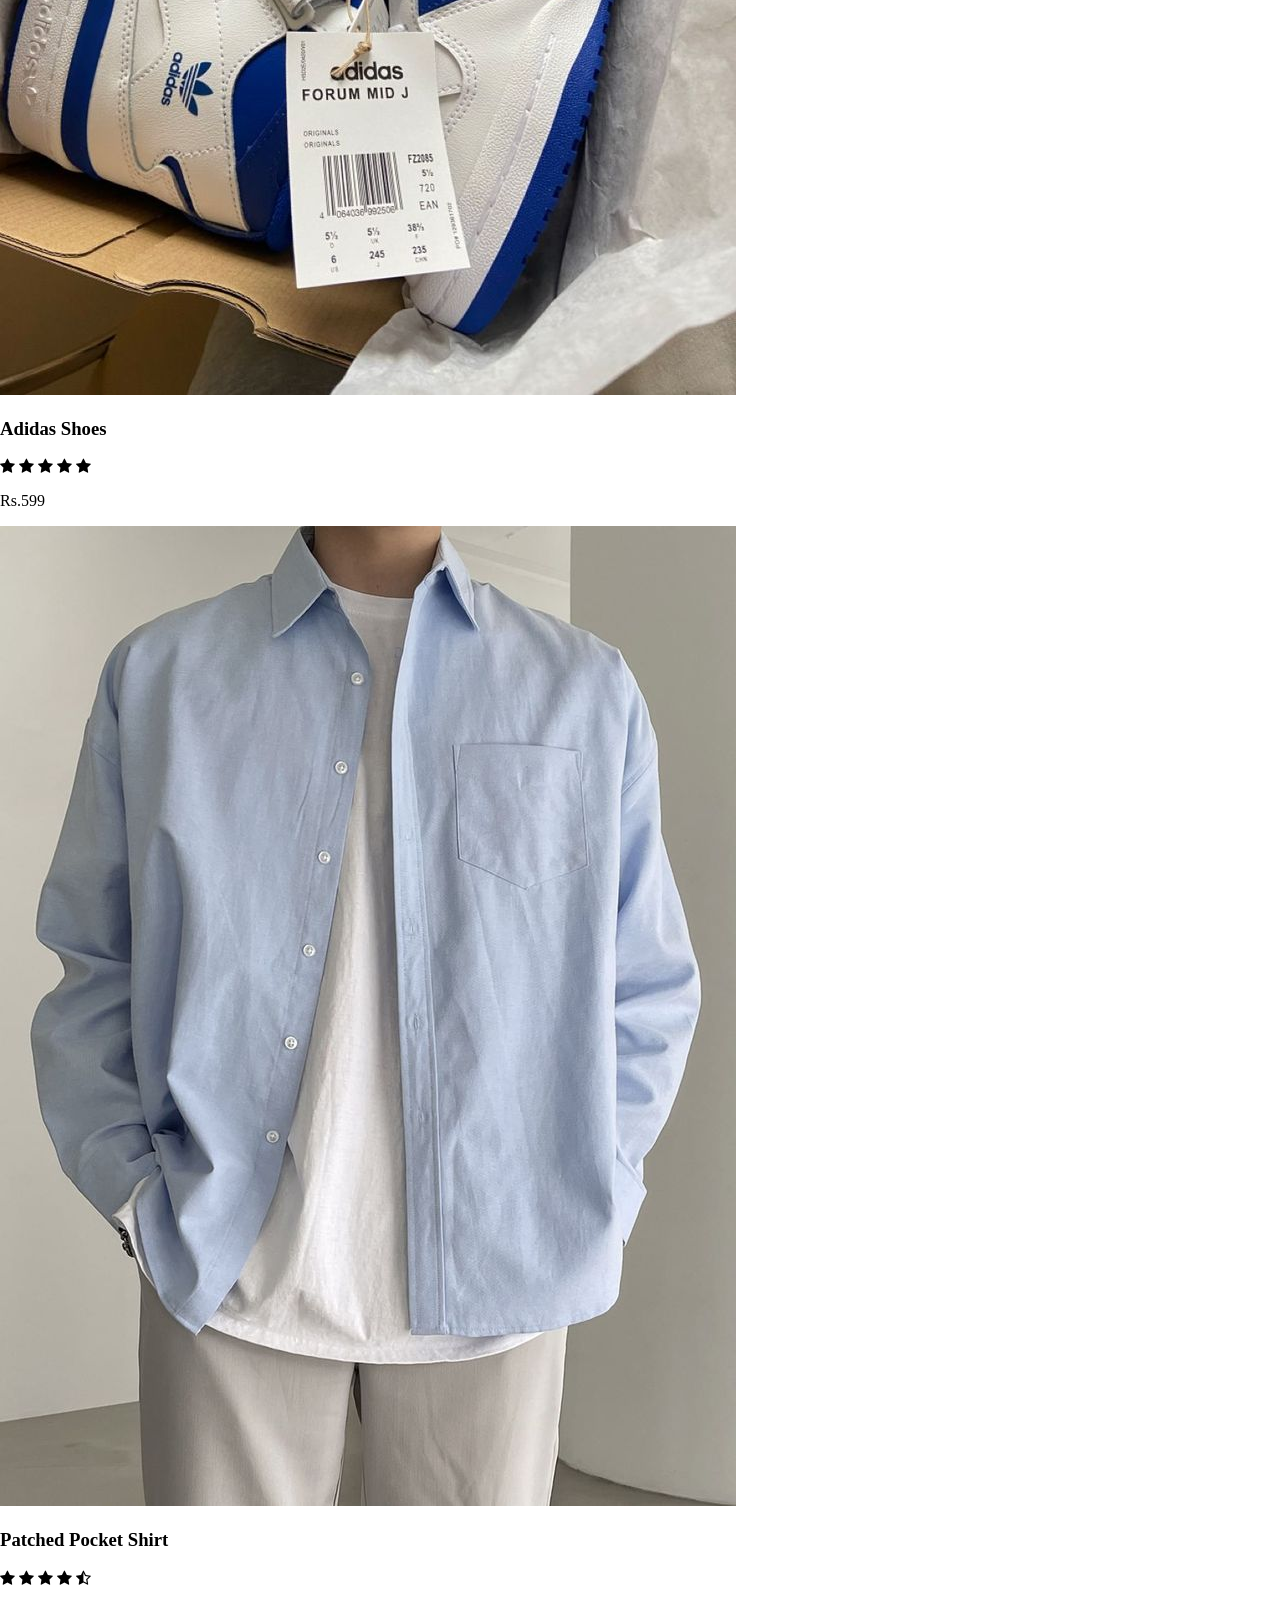
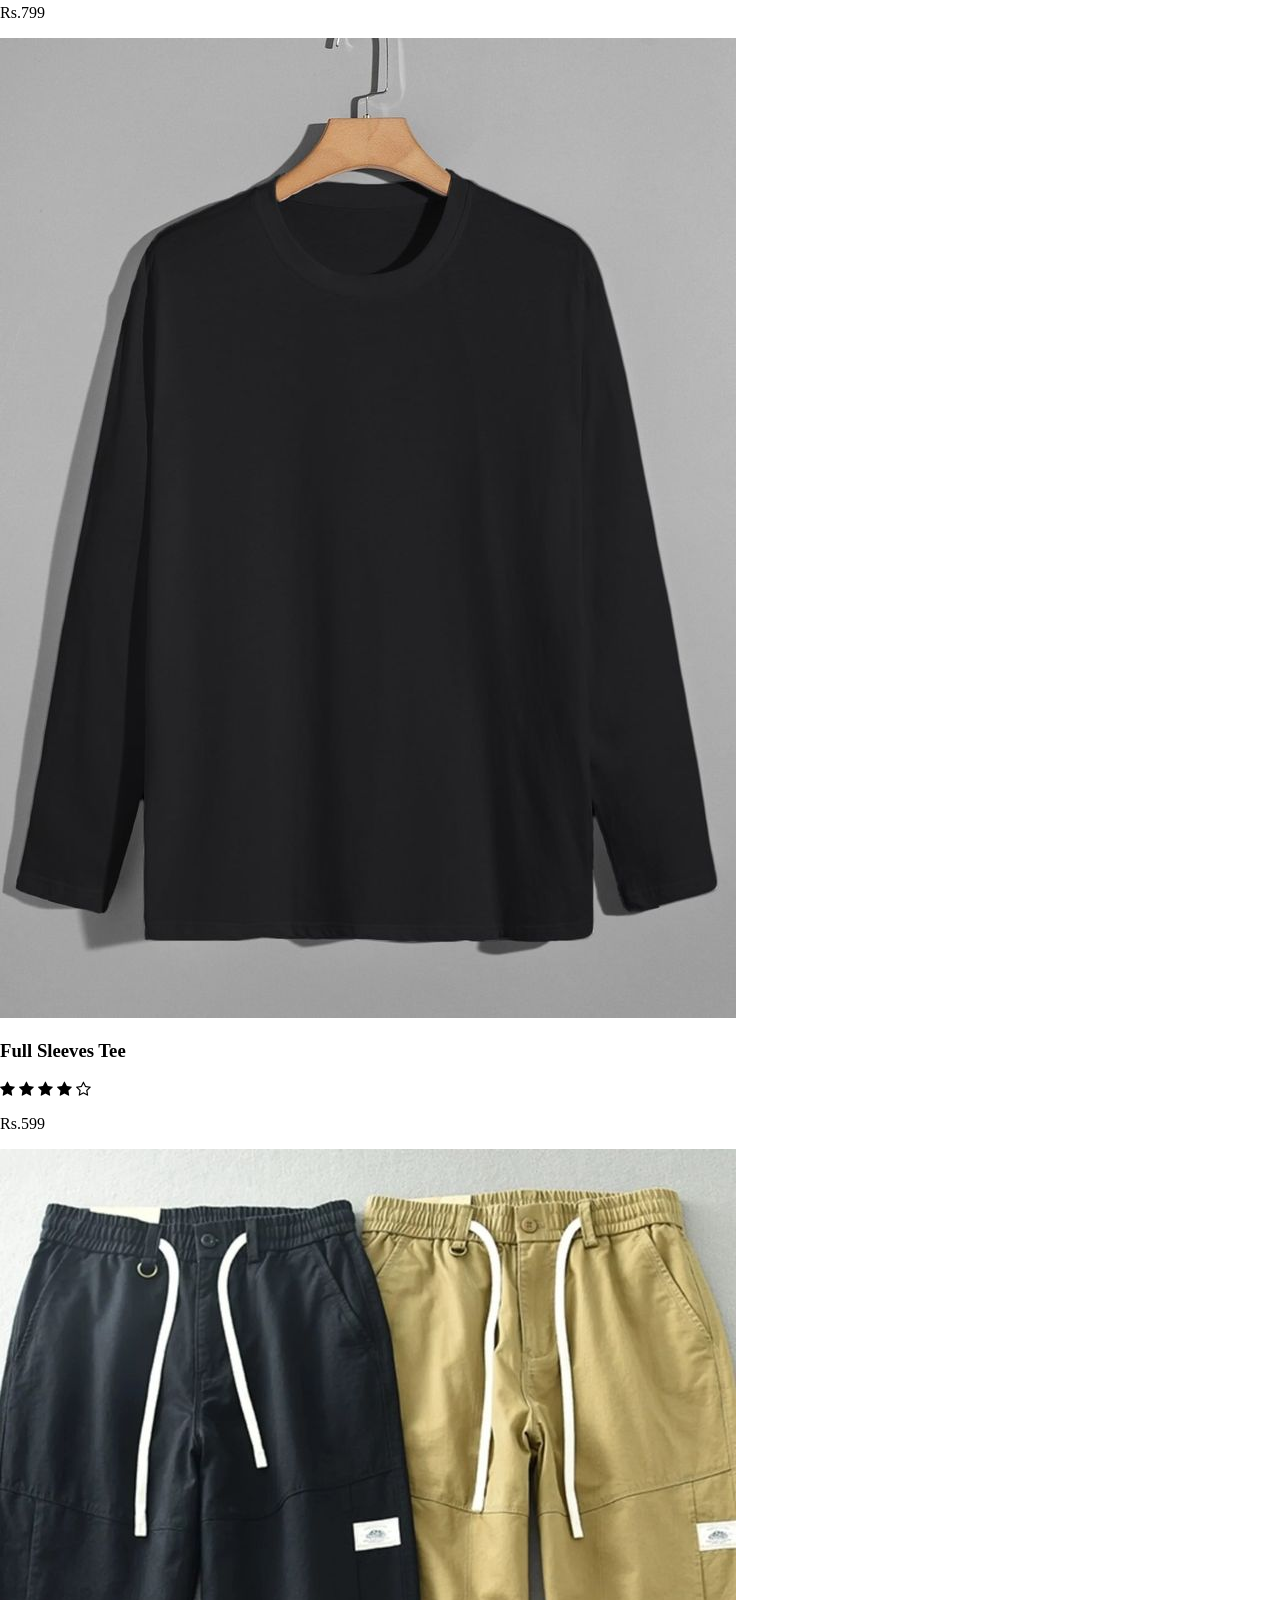
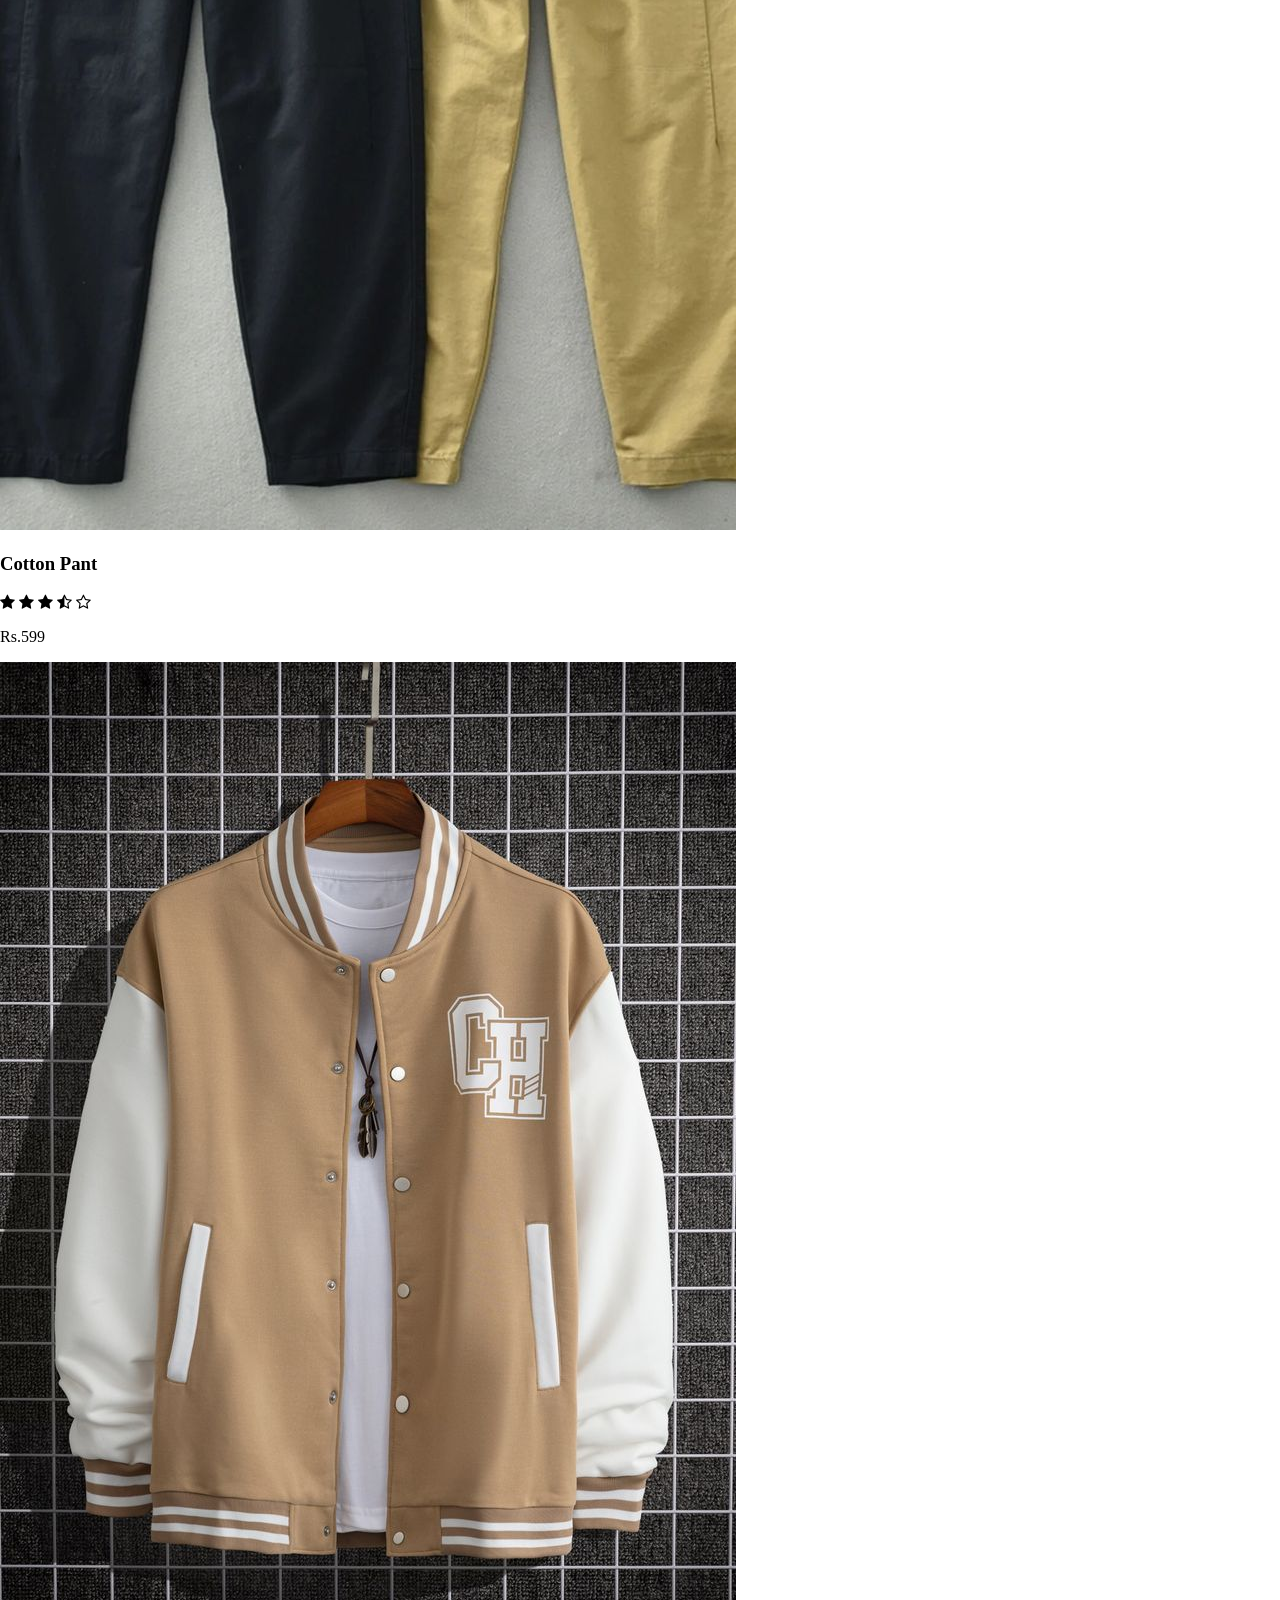
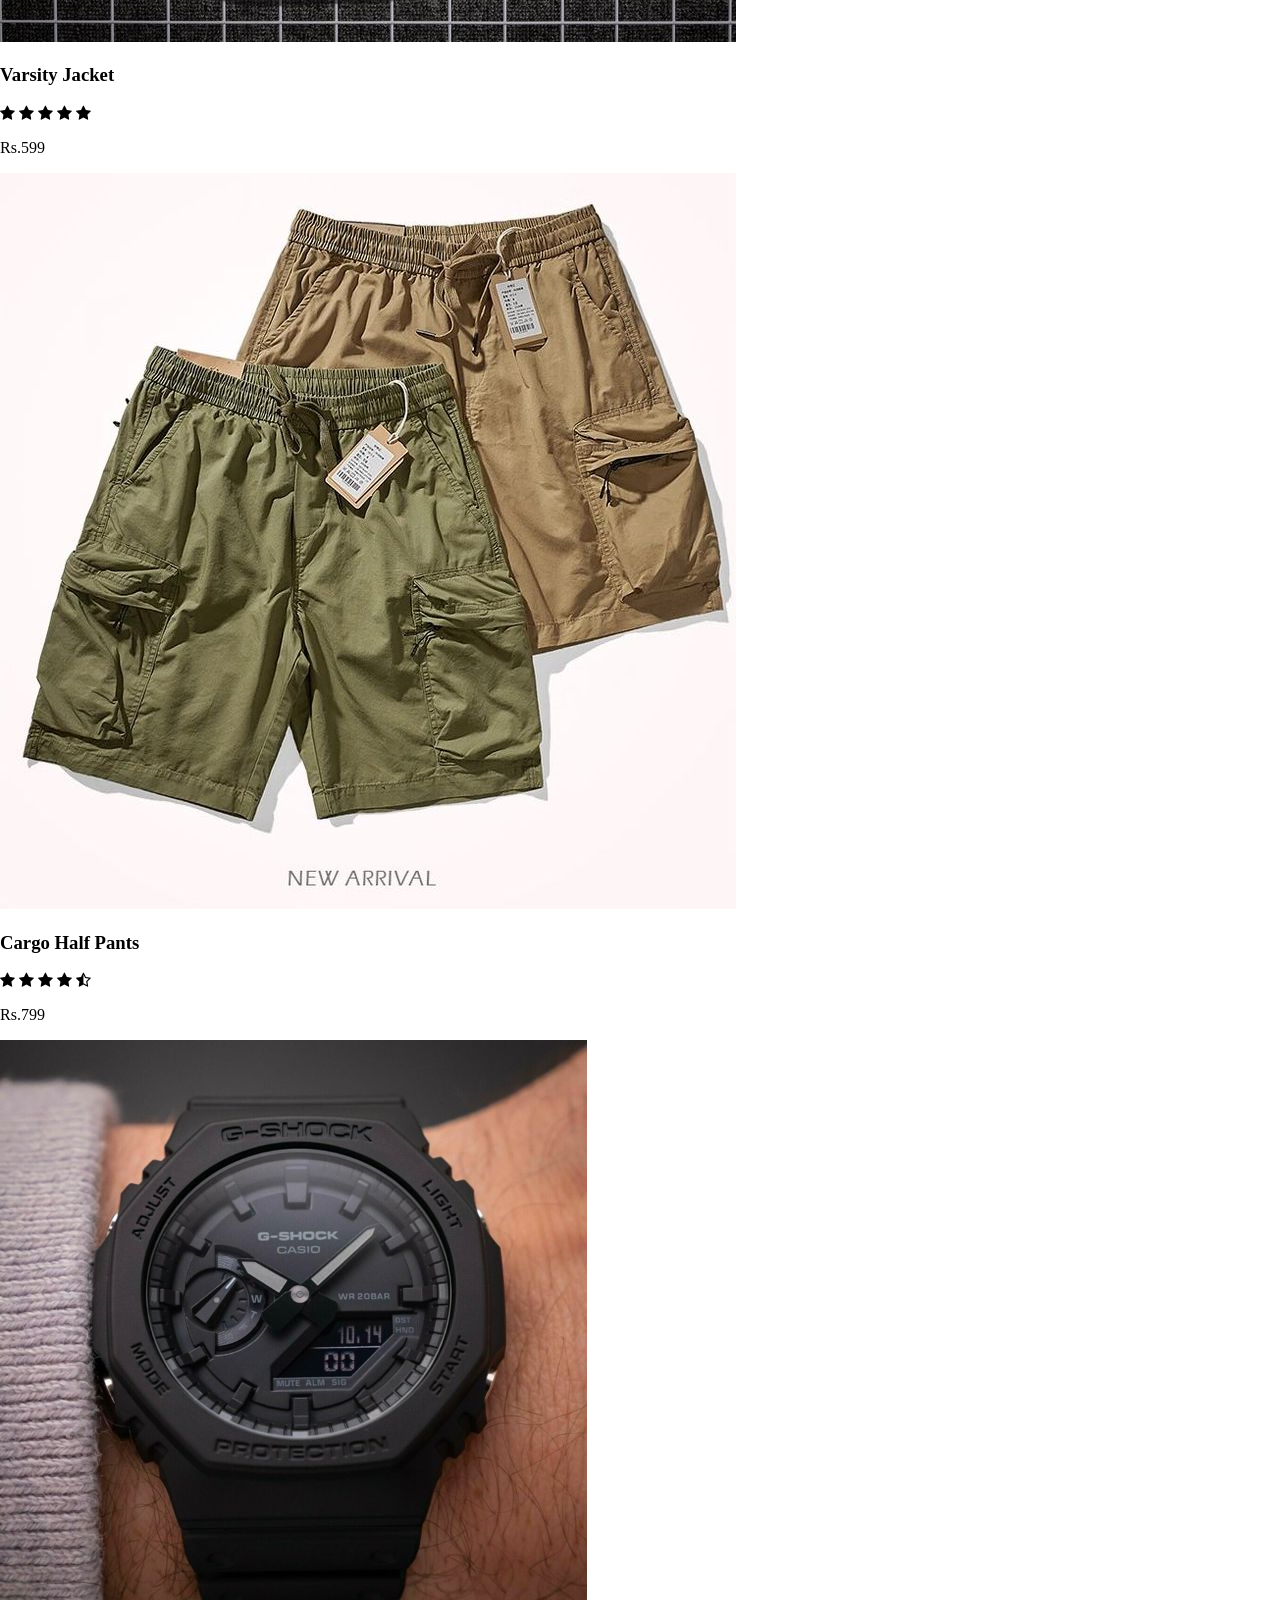
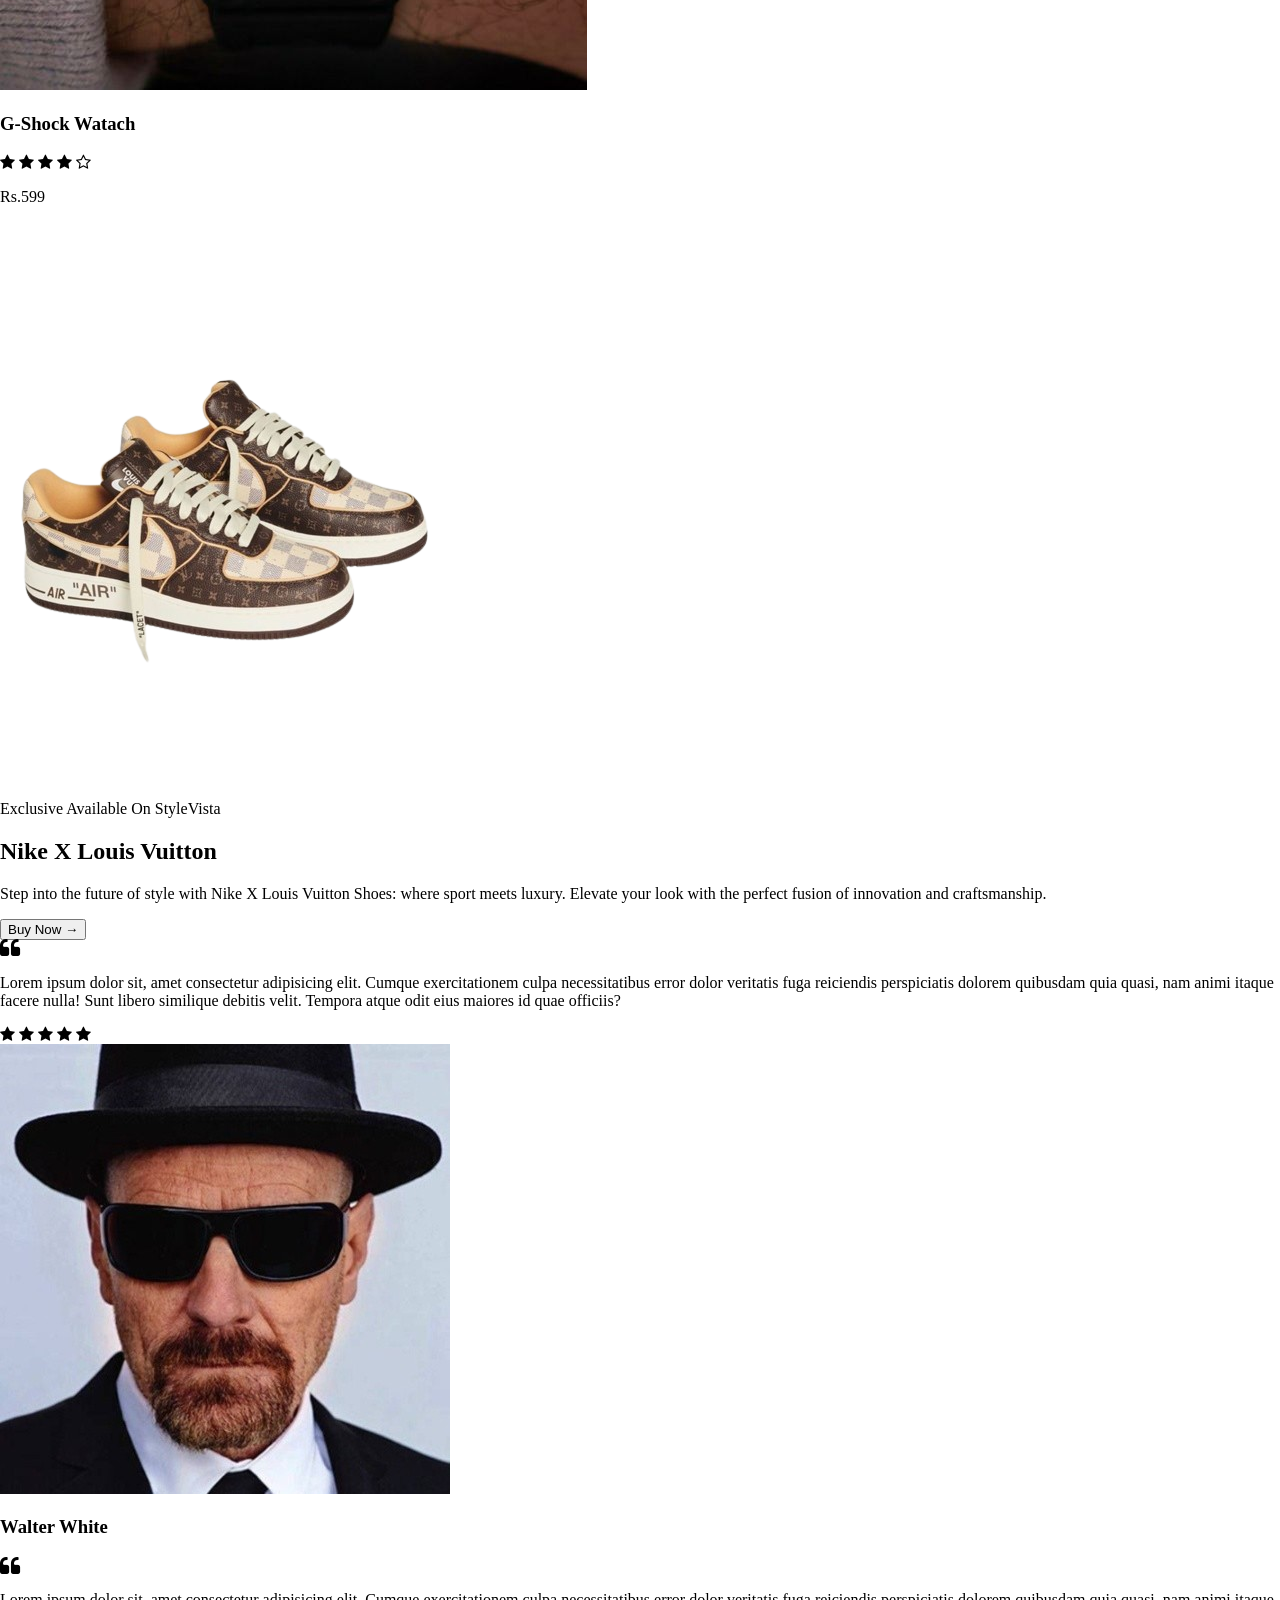
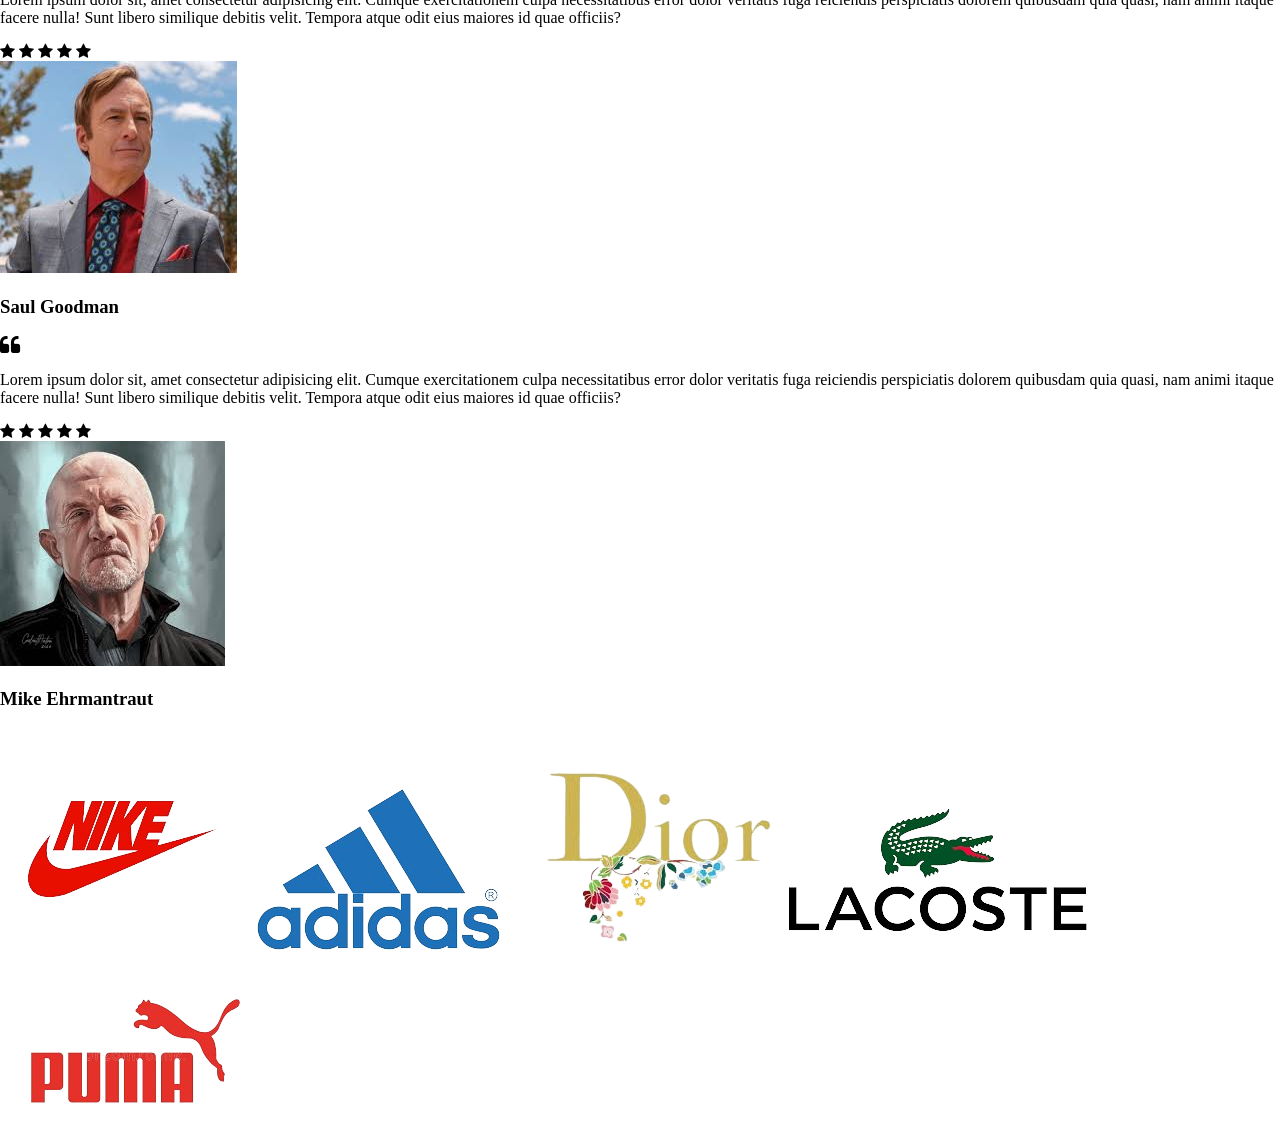
==== commit 090a0c2e: "remove old styles and add new" ====
--- a/index.html
+++ b/index.html
@@ -44,7 +44,7 @@
             individuality. Explore curated collections designed to elevate your
             style effortlessly.
           </p>
-          <button>Explore Now &#8594;</button>
+          <button class="btn">Explore Now &#8594;</button>
         </div>
         <div class="hero-img">
           <img src="./images/VERSACE_AU.png" alt="" />
--- a/style.css
+++ b/style.css
@@ -13,9 +13,13 @@
   box-sizing: border-box;
 }
 
+img {
+  max-width: 100%;
+  height: 100%;
+}
+
 .top-nav {
   display: flex;
-  flex-direction: row;
   align-items: center;
   justify-content: space-between;
   background: white;
@@ -102,206 +106,70 @@
   transform: rotate(-405deg);
 }
 
-/* main  */
+/* hero section  */
+
 
 main {
+  display: flex;
+  flex-direction: column;
+}
+
+.hero-section {
   display: flex;
   justify-content: center;
   align-items: center;
-  flex-direction: column;
-}
-
-/* hero section  */
+}
+
+.hero-text {
+  padding: 1.4rem;
+}
 
 .hero-text h1 {
   font-size: 2rem;
 }
 
-.hero-text p {
-  font-size: 1.2rem;
-}
-
-.hero-text button {
+.hero-text p{
+  font-size: 1rem;
+}
+
+.btn {
   background-color: black;
   color: white;
-  padding: 0.5rem 1.2rem;
-  border-radius: 30px;
-  font-size: 1.2rem;
+  font-size: 1rem;
+  padding: 0.5rem 1rem;
   border: none;
-}
-
-.hero-text button:hover {
-  color: black;
-  background-color: white;
-  border: 1px solid black;
-}
-
-.hero-section {
-  display: flex;
-  justify-content: center;
-  align-items: center;
-  max-width: 80%;
-}
-
-.hero-img img {
-  max-width: 100%;
-  margin: 2em 0;
-}
-
-/* category section  */
+  border-radius: 20px;
+}
+
+
+/* categories section  */
 
 .categories {
   display: flex;
-  max-width: 80%;
-  justify-content: space-between;
-}
+  flex-wrap: wrap;
+  justify-content: space-evenly;
+}
+
 
 .categories div {
-  max-width: 15%;
-}
-
-.categories div img {
-  width: 100%;
-  height: 100%;
-  padding: 0.5em;
-}
+  width: 200px;
+  height: 300px;
+}
+
+/* transition for containers  */
 
 .transition {
   transform: translateX(0);
   transition: 0.5s ease-in-out;
 }
 
-.transition:hover {
-  transform: translateY(-10px);
-  transition: 0.5s ease-in-out;
-}
-
-/* featured and latest product section  */
-.featured-product-container,
-.latest-products {
-  display: flex;
-  flex-direction: column;
-  align-items: center;
-}
-
-.featured,
-.row {
-  display: flex;
-  justify-content: space-evenly;
-  max-width: 90%;
-  /* gap: 50px; */
-}
-
-.featured .product,
-.latest-products .product {
-  margin-top: 20px;
-  max-width: 17%;
-}
-
-.product img {
-  width: 100%;
-  height: 60%;
-}
-
-.product p {
-  font-weight: bold;
-}
-
-.latest-products h1 {
-  font-size: 2rem;
-}
-
-/* exclusive section  */
-
-.exclusive {
-  width: 100%;
-  height: 60%;
-  background: rgba(243, 243, 243, 1);
-  background: radial-gradient(
-    at center,
-    rgba(243, 243, 243, 1),
-    rgba(170, 158, 129, 1)
-  );
-  display: flex;
-  justify-content: center;
-  align-items: center;
-  gap: 4rem;
-}
-
-.exclusive img {
-  width: 20%;
-}
-
-.exclusive-text {
-  width: 30%;
-}
-
-.exclusive-text button {
-  width: 40%;
-  font-size: 1.2rem;
-  padding: 0.5rem;
-  border: none;
-  border-radius: 20px;
-  background-color: black;
-  color: white;
-}
-
-.exclusive-text button:hover {
-  background-color: white;
-  color: black;
-  border: 1px solid black;
-}
-
-
-/* testimonal  */
-
-.testimonal {
-  margin: 2rem;
-  display: flex;
-  justify-content: center;
-  align-items: center;
-  flex-direction: column;
-  gap: 4rem;
-}
-
-.testimonal-row , .brands{
-  display: flex;
-  justify-content: space-evenly;
-  width: 80%;
-}
-
-.testimonal-row .person {
-  display: flex;
-  flex-direction: column;
-  align-items: center;
-  text-align: justify;
-  width: 25%;
-  padding: 2rem;
-  gap: 15px;
-  box-shadow:0 0 20px 0px rgba(0, 0, 0, 0.1);
-}
-
-.testimonal-row .person img {
-  width: 50px;
-  height: 50px;
-  border-radius: 100%;
-}
-
-.person h3 {
-  margin: 0;
-}
-
-
-.brands img{
-  width: 130px;
-  height: 80px;
-  filter: grayscale(100%);  
-  transition: 0.5s ease;
-}
-
-.brands img:hover {
-  filter: grayscale(0%);
-}
+.transition:hover{
+  transform: translateY(-20px);
+}
+
+
+
+
 
 @media (max-width: 780px) {
   .menu-button-container {
@@ -345,6 +213,13 @@
     font-size: 1.2rem;
     font-weight: bold;
   }
+
+
+  .hero-section {
+    flex-direction: column;
+    align-items: center;
+  }
+
 }
 
 @media (min-width: 768px) {
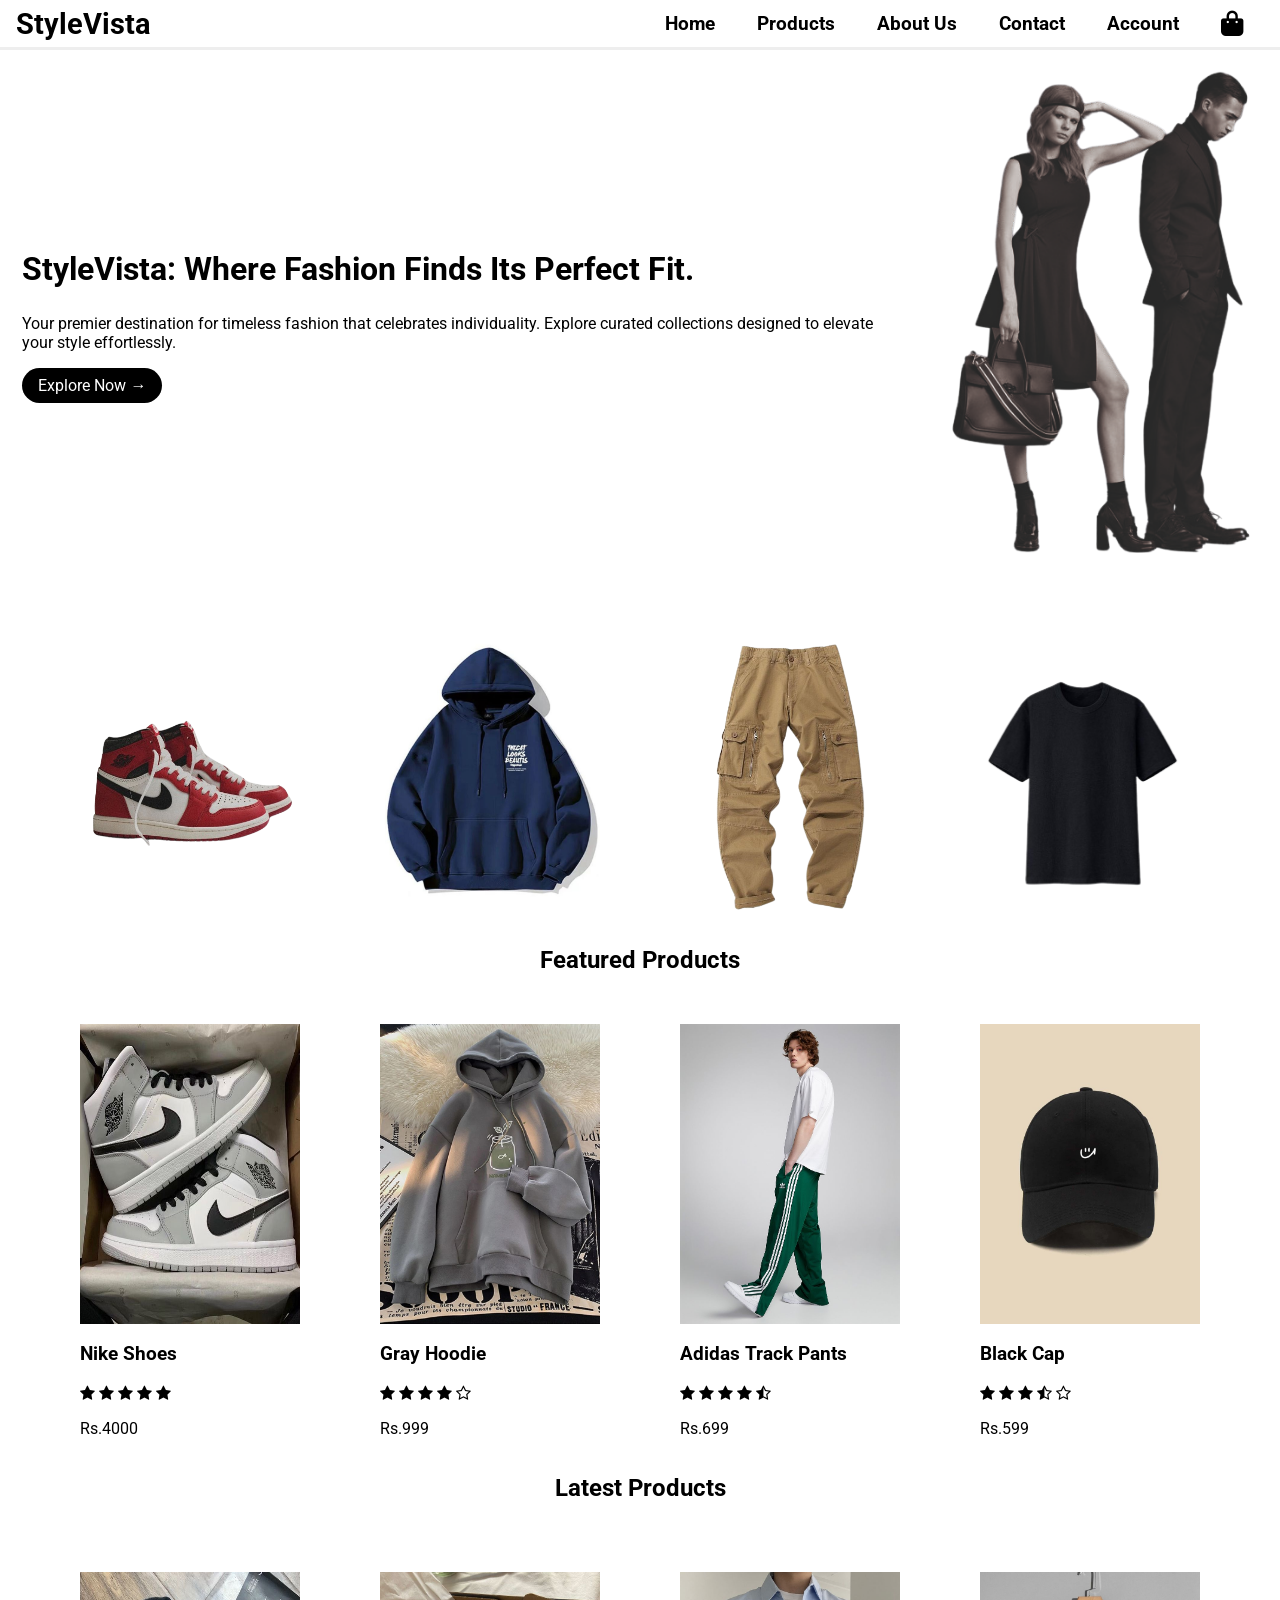
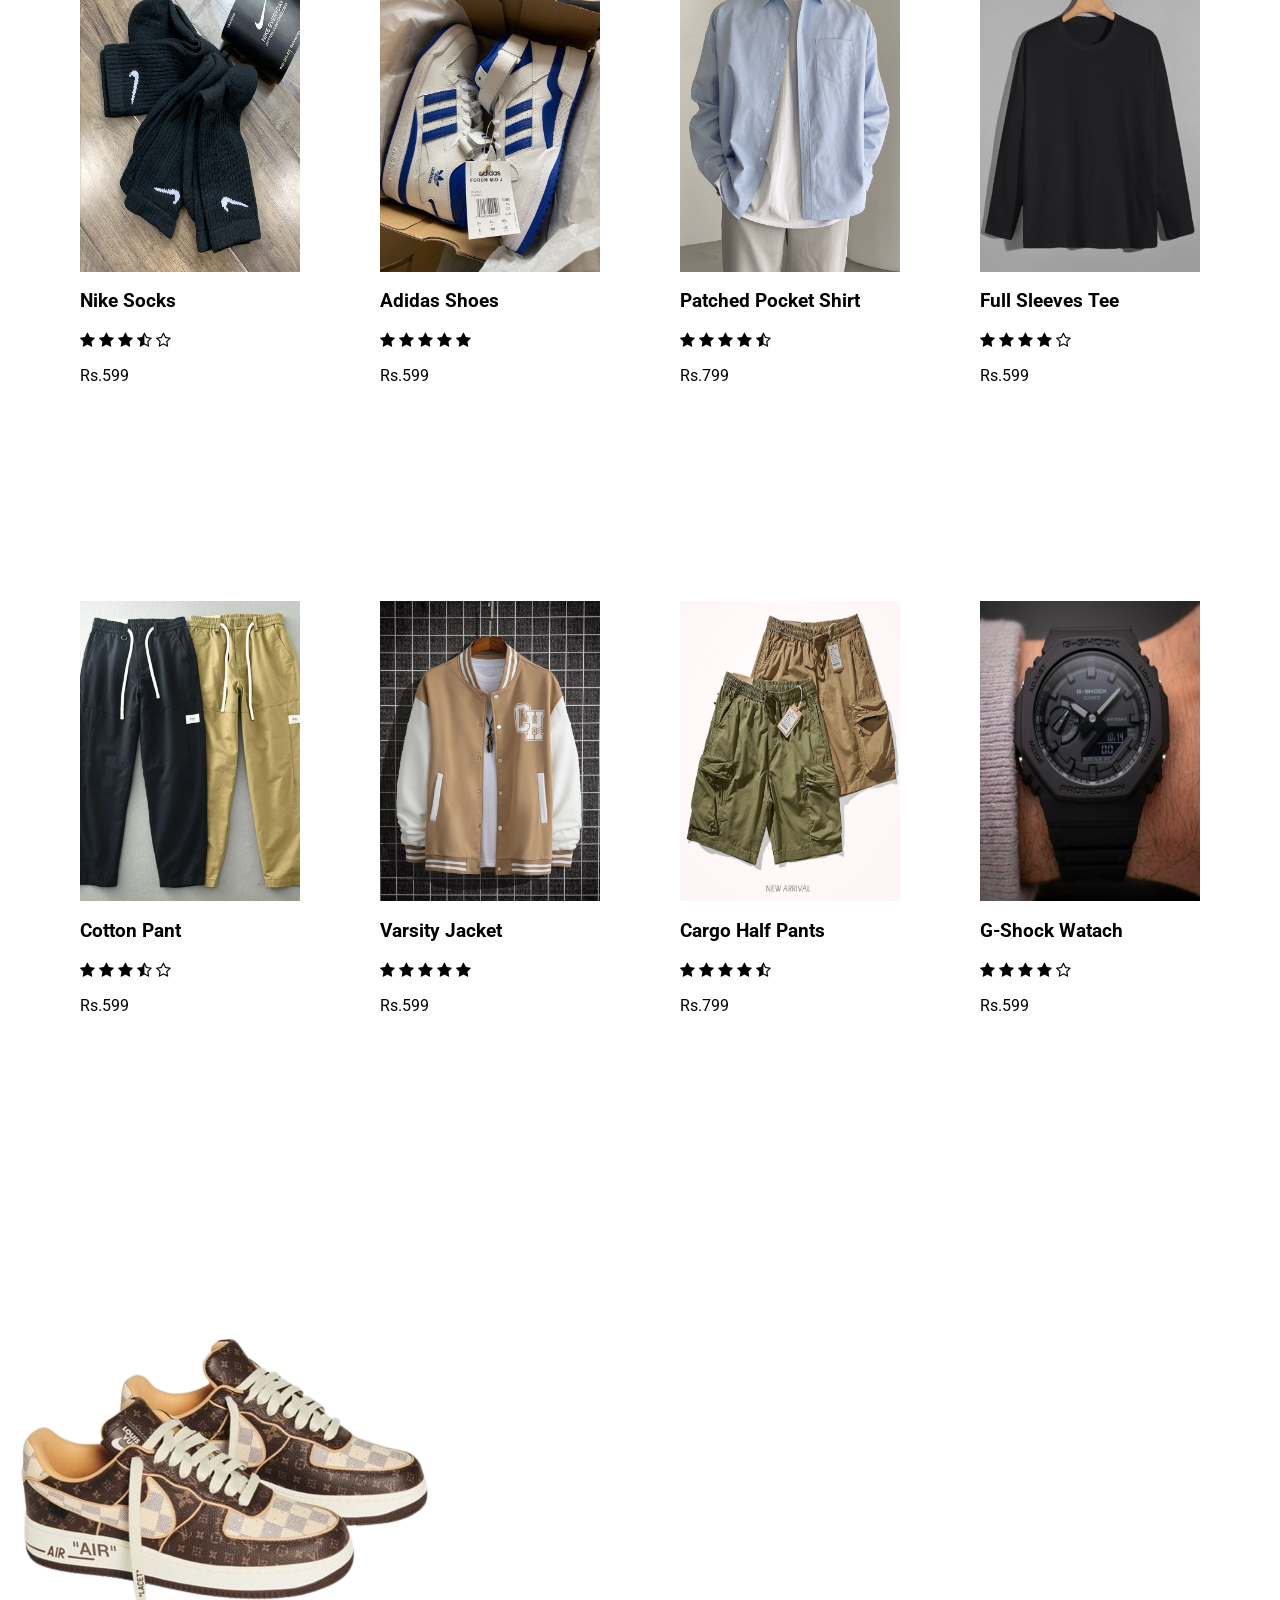
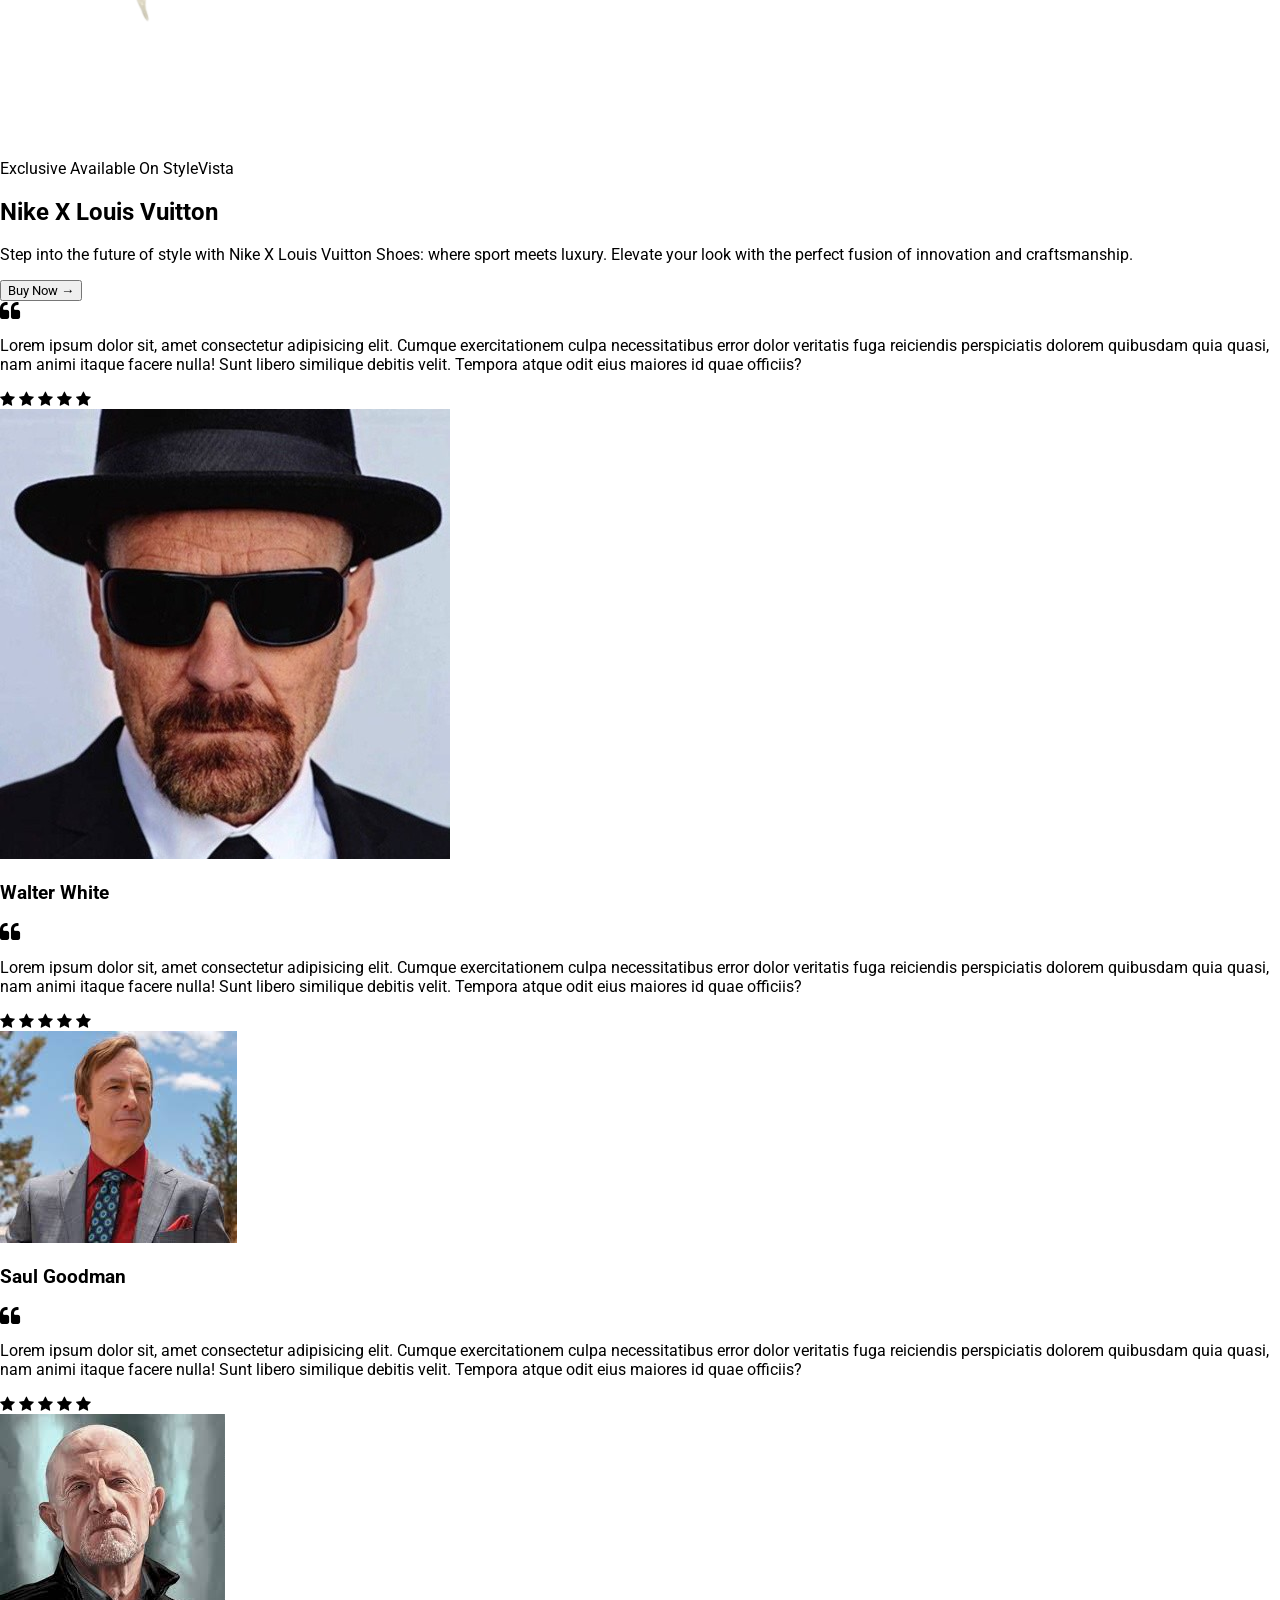
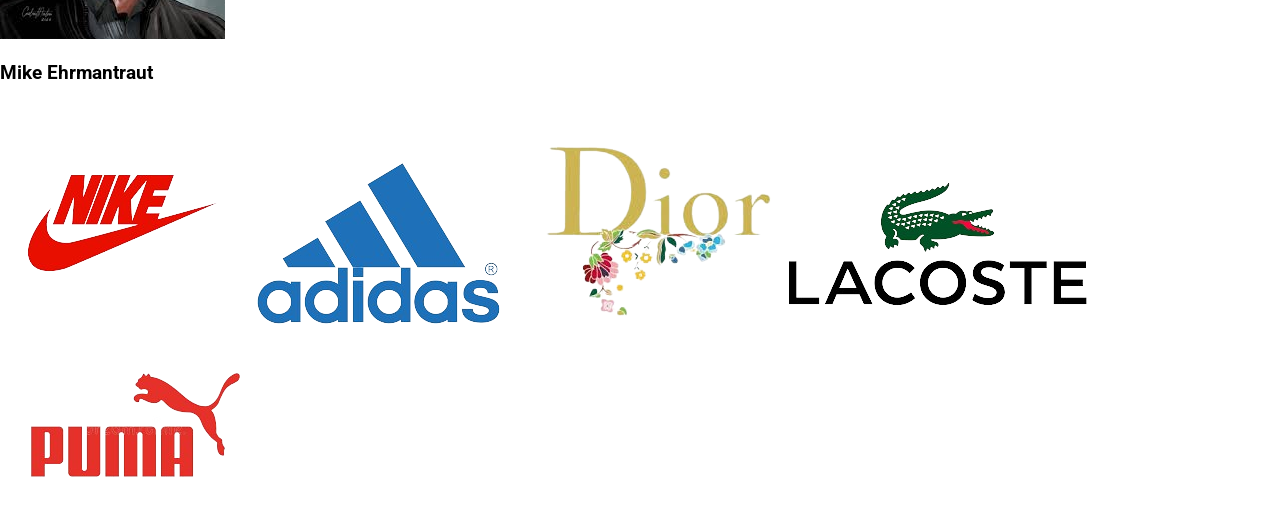
==== commit 51053e79: "add new styles for featured and latest products" ====
--- a/index.html
+++ b/index.html
@@ -82,11 +82,13 @@
         </div>
       </div>
     </main>
-    <div class="featured-product-container">
+    <section class="featured-product-container">
       <h1>Featured Products</h1>
-      <section class="featured">
-        <div class="product transition">
-          <img src="./images/products-section/shoes.jpeg" alt="" />
+      <div class="featured">
+        <div class="product transition">
+          <div>
+            <img src="./images/products-section/shoes.jpeg" alt="" />
+          </div>
           <h3>Nike Shoes</h3>
           <div class="rating">
             <i class="fa fa-star"></i>
@@ -98,7 +100,9 @@
           <p>Rs.4000</p>
         </div>
         <div class="product transition">
-          <img src="./images/products-section/hoodie.jpeg" alt="" />
+          <div>
+            <img src="./images/products-section/hoodie.jpeg" alt="" />
+          </div>
           <h3>Gray Hoodie</h3>
           <div class="rating">
             <i class="fa fa-star"></i>
@@ -110,7 +114,9 @@
           <p>Rs.999</p>
         </div>
         <div class="product transition">
-          <img src="./images/products-section/track-pants.jpeg" alt="" />
+          <div>
+            <img src="./images/products-section/track-pants.jpeg" alt="" />
+          </div>
           <h3>Adidas Track Pants</h3>
           <div class="rating">
             <i class="fa fa-star"></i>
@@ -122,7 +128,9 @@
           <p>Rs.699</p>
         </div>
         <div class="product transition">
-          <img src="./images/products-section/cap.jpeg" alt="" />
+          <div>
+            <img src="./images/products-section/cap.jpeg" alt="" />
+          </div>
           <h3>Black Cap</h3>
           <div class="rating">
             <i class="fa fa-star"></i>
@@ -133,13 +141,15 @@
           </div>
           <p>Rs.599</p>
         </div>
-      </section>
-    </div>
+      </div>
+    </section>
     <section class="latest-products">
       <h1>Latest Products</h1>
       <div class="row">
         <div class="product transition">
-          <img src="./images/latest-product/socks.jpeg" alt="" />
+          <div>
+            <img src="./images/latest-product/socks.jpeg" alt="" />
+          </div>
           <h3>Nike Socks</h3>
           <div class="rating">
             <i class="fa fa-star"></i>
@@ -151,7 +161,9 @@
           <p>Rs.599</p>
         </div>
         <div class="product transition">
-          <img src="./images/latest-product/adidas-shoes.jpeg" alt="" />
+          <div>
+            <img src="./images/latest-product/adidas-shoes.jpeg" alt="" />
+          </div>
           <h3>Adidas Shoes</h3>
           <div class="rating">
             <i class="fa fa-star"></i>
@@ -163,7 +175,9 @@
           <p>Rs.599</p>
         </div>
         <div class="product transition">
-          <img src="./images/latest-product/shirt.jpeg" alt="" />
+          <div>
+            <img src="./images/latest-product/shirt.jpeg" alt="" />
+          </div>
           <h3>Patched Pocket Shirt</h3>
           <div class="rating">
             <i class="fa fa-star"></i>
@@ -175,7 +189,9 @@
           <p>Rs.799</p>
         </div>
         <div class="product transition">
-          <img src="./images/latest-product/full-sleeves-tee.jpeg" alt="" />
+          <div>
+            <img src="./images/latest-product/full-sleeves-tee.jpeg" alt="" />
+          </div>
           <h3>Full Sleeves Tee</h3>
           <div class="rating">
             <i class="fa fa-star"></i>
@@ -189,7 +205,9 @@
       </div>
       <div class="row">
         <div class="product transition">
-          <img src="./images/latest-product/pant.jpeg" alt="" />
+          <div>
+            <img src="./images/latest-product/pant.jpeg" alt="" />
+          </div>
           <h3>Cotton Pant</h3>
           <div class="rating">
             <i class="fa fa-star"></i>
@@ -201,7 +219,9 @@
           <p>Rs.599</p>
         </div>
         <div class="product transition">
-          <img src="./images/latest-product/jacket.jpeg" alt="" />
+          <div>
+            <img src="./images/latest-product/jacket.jpeg" alt="" />
+          </div>
           <h3>Varsity Jacket</h3>
           <div class="rating">
             <i class="fa fa-star"></i>
@@ -213,7 +233,9 @@
           <p>Rs.599</p>
         </div>
         <div class="product transition">
-          <img src="./images/latest-product/shorts.jpeg" alt="" />
+          <div>
+            <img src="./images/latest-product/shorts.jpeg" alt="" />
+          </div>
           <h3>Cargo Half Pants</h3>
           <div class="rating">
             <i class="fa fa-star"></i>
@@ -225,7 +247,9 @@
           <p>Rs.799</p>
         </div>
         <div class="product transition">
-          <img src="./images/latest-product/watch.jpeg" alt="" />
+          <div>
+            <img src="./images/latest-product/watch.jpeg" alt="" />
+          </div>
           <h3>G-Shock Watach</h3>
           <div class="rating">
             <i class="fa fa-star"></i>
--- a/style.css
+++ b/style.css
@@ -1,3 +1,6 @@
+@import url('https://fonts.googleapis.com/css2?family=Roboto:ital,wght@0,100;0,300;0,400;0,500;0,700;0,900;1,100;1,300;1,400;1,500;1,700;1,900&display=swap');
+
+
 h2 {
   vertical-align: center;
   text-align: center;
@@ -11,6 +14,7 @@
 
 * {
   box-sizing: border-box;
+  font-family: "Roboto", sans-serif;
 }
 
 img {
@@ -53,7 +57,6 @@
   color: black;
   font-weight: bold;
   font-size: 1.2rem;
-  font-family: "Times New Roman", Times, serif;
 }
 
 .menu-button-container {
@@ -109,7 +112,7 @@
 /* hero section  */
 
 
-main {
+main , .latest-products{
   display: flex;
   flex-direction: column;
 }
@@ -144,15 +147,16 @@
 
 /* categories section  */
 
-.categories {
+.categories , .featured , .row{
   display: flex;
   flex-wrap: wrap;
   justify-content: space-evenly;
-}
-
-
-.categories div {
-  width: 200px;
+  margin-top: 50px;
+}
+
+
+.categories div , .product div {
+  width: 220px;
   height: 300px;
 }
 
@@ -167,9 +171,19 @@
   transform: translateY(-20px);
 }
 
-
-
-
+/* featured section  */
+
+.featured-product-container h1 , .latest-products h1{
+  text-align: center;
+}
+
+.rating {
+  display: inline;
+}
+
+
+
+/* latest product styles  */
 
 @media (max-width: 780px) {
   .menu-button-container {
@@ -220,10 +234,18 @@
     align-items: center;
   }
 
+  .row .product , .featured div {
+    margin-bottom: 50px;
+  }
+
 }
 
 @media (min-width: 768px) {
   .menu li:hover {
     background-color: #80808023;
   }
-}
+
+  .row {
+    margin-bottom: 150px;
+  }
+}
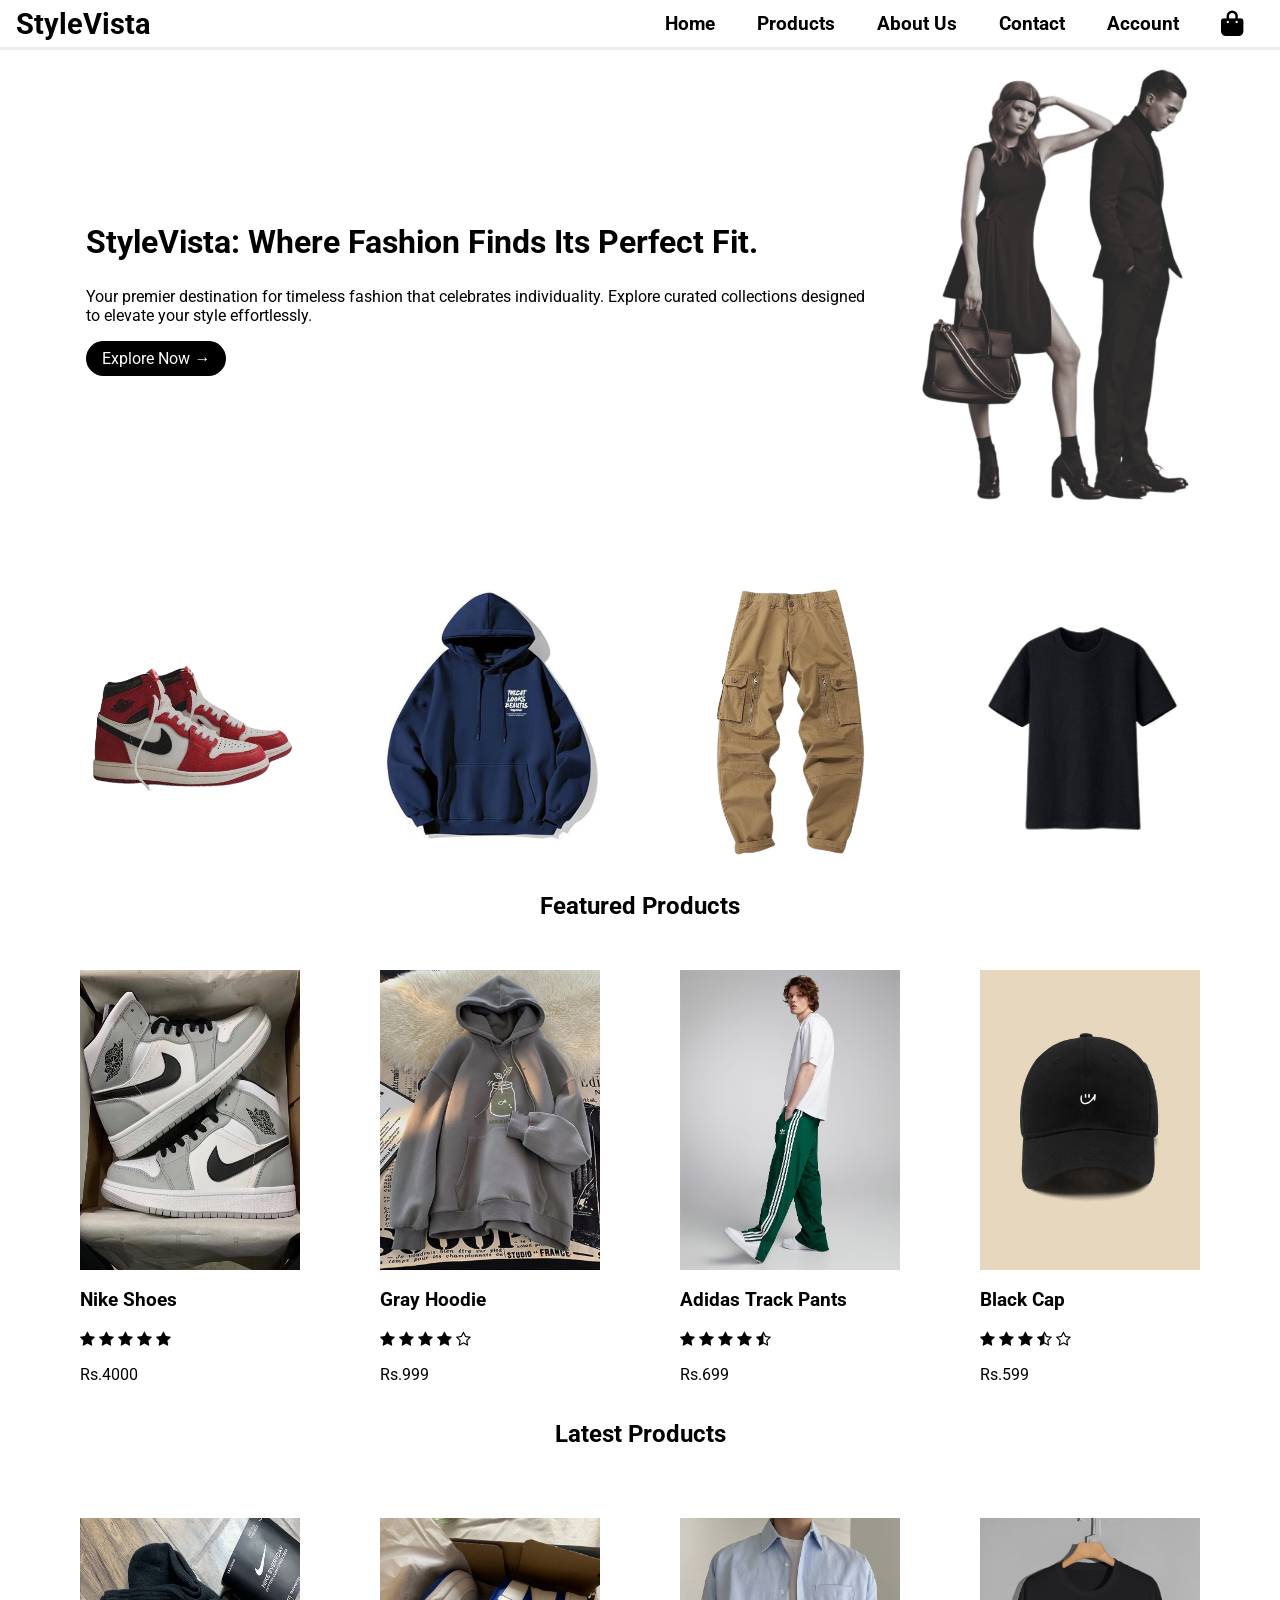
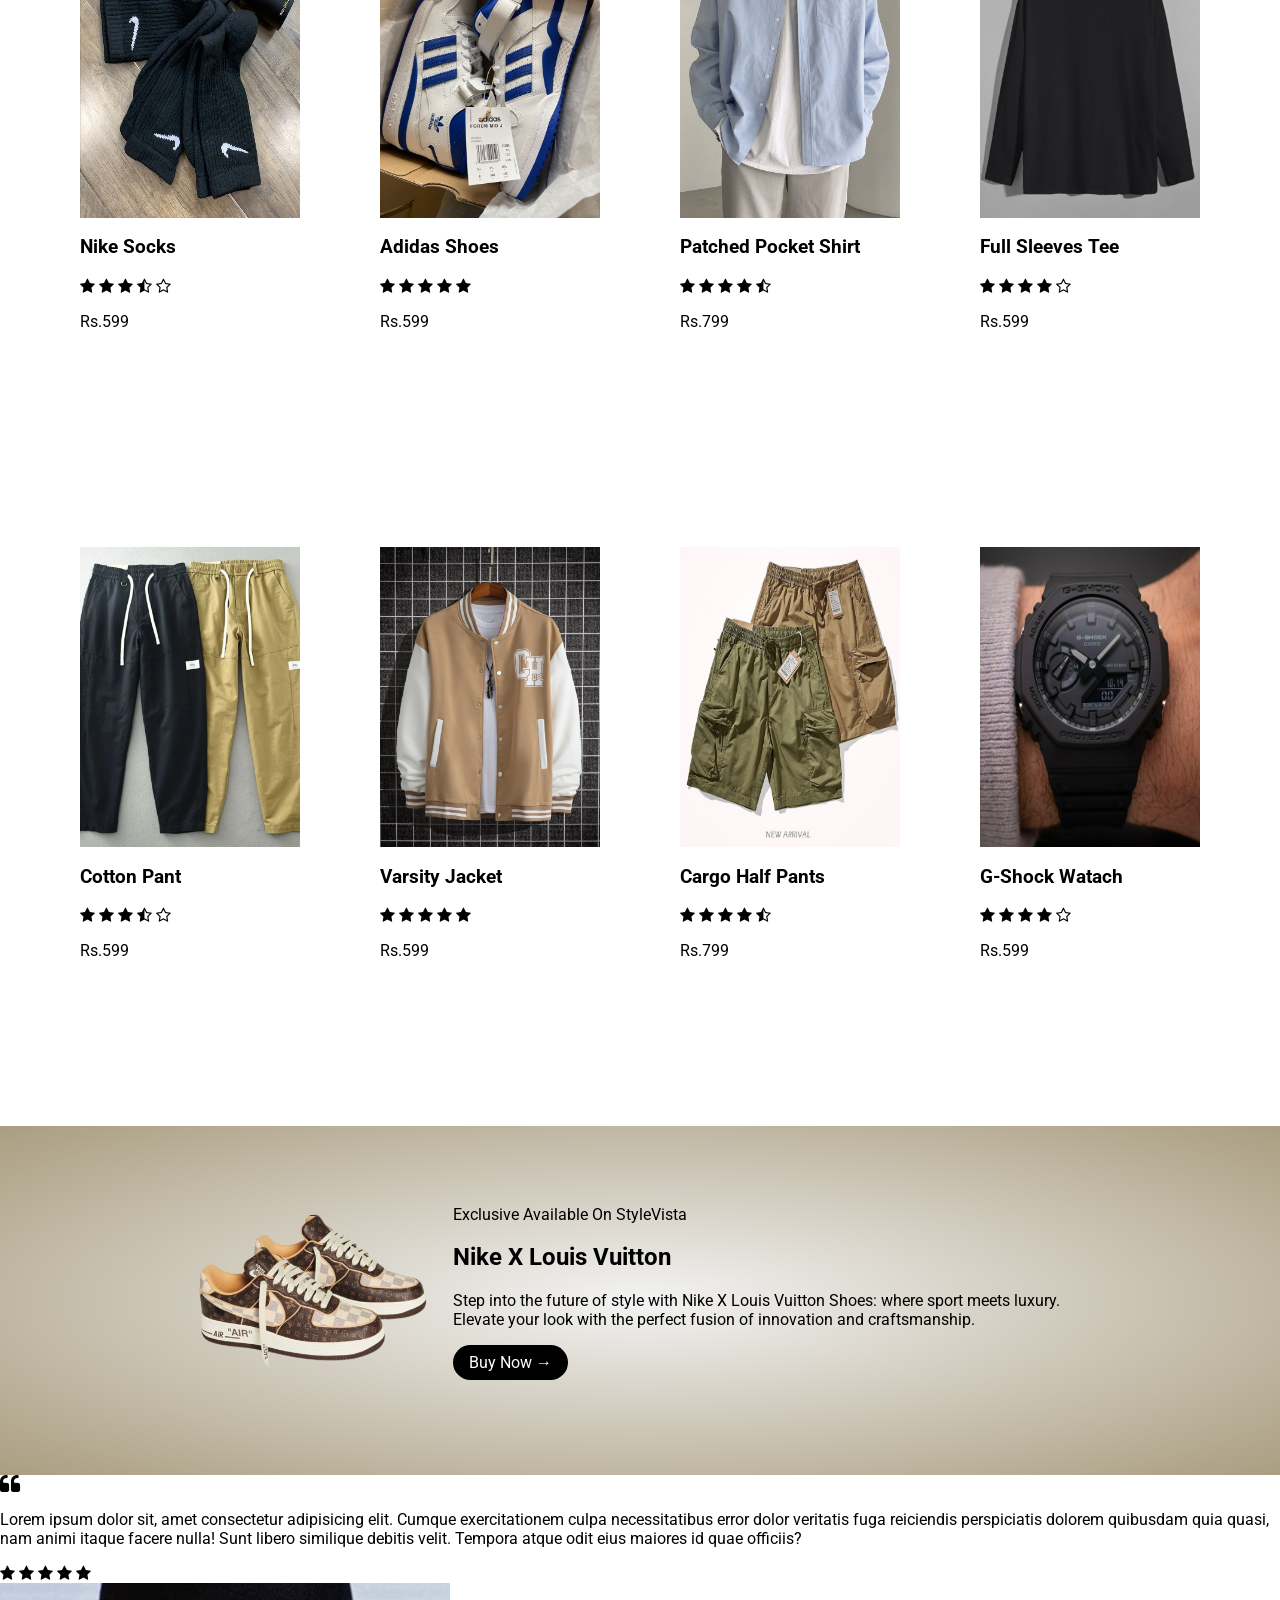
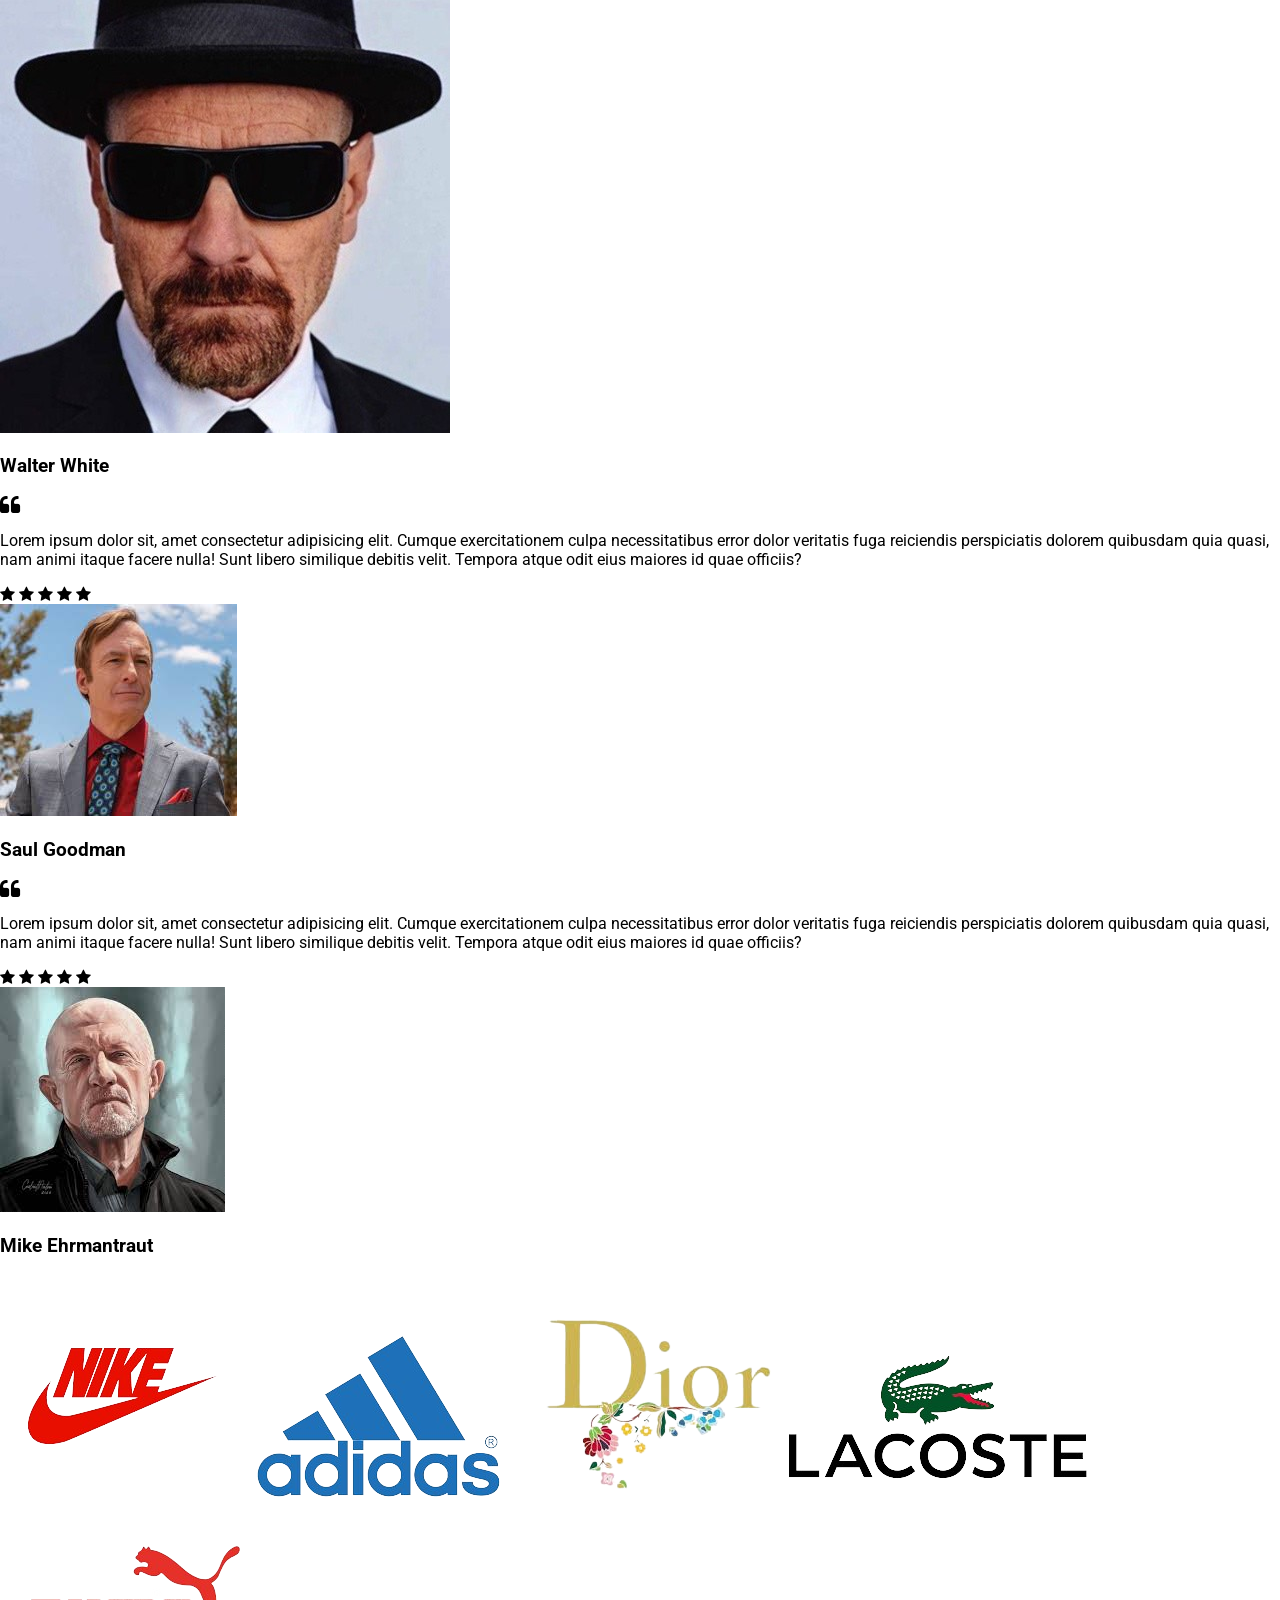
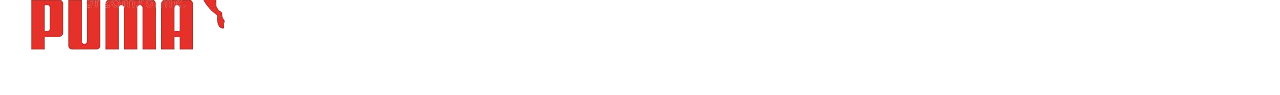
==== commit ee58ae74: "add exclusive section styles" ====
--- a/index.html
+++ b/index.html
@@ -264,7 +264,9 @@
     </section>
 
     <section class="exclusive">
-      <img src="./images/exclusive -section/Nike_x_Louis_Vuitton.png" alt="" />
+      <div class="product">
+        <img src="./images/exclusive -section/Nike_x_Louis_Vuitton.png" alt="" />
+      </div>
       <div class="exclusive-text">
         <p>Exclusive Available On StyleVista</p>
         <h1>Nike X Louis Vuitton</h1>
@@ -273,7 +275,7 @@
           sport meets luxury. Elevate your look with the perfect fusion of
           innovation and craftsmanship.
         </p>
-        <button>Buy Now &#8594;</button>
+        <button class="btn">Buy Now &#8594;</button>
       </div>
     </section>
     <section class="testimonal">
--- a/style.css
+++ b/style.css
@@ -121,10 +121,13 @@
   display: flex;
   justify-content: center;
   align-items: center;
+  max-width: 90vw;
+  align-self: center;
 }
 
 .hero-text {
   padding: 1.4rem;
+  text-align: start;
 }
 
 .hero-text h1 {
@@ -181,9 +184,28 @@
   display: inline;
 }
 
-
-
-/* latest product styles  */
+/* exclusive section styles  */
+
+.exclusive {
+  background: rgba(243, 243, 243, 1);
+  background: radial-gradient(at center , rgba(243, 243, 243, 1), rgba(170, 158, 129, 1));
+  display: flex;
+  justify-content: center;
+  align-items: center;
+  flex-wrap: wrap;
+  gap: 1rem;
+  min-height: 30%;
+  padding-bottom: 2rem;
+}
+
+.exclusive .product {
+  width: 250px;
+  height: auto;
+}
+.exclusive-text {
+  max-width: 50%;
+}
+
 
 @media (max-width: 780px) {
   .menu-button-container {
@@ -238,6 +260,26 @@
     margin-bottom: 50px;
   }
 
+
+  .categories div , .product div {
+    width: 250px;
+    height: 300px;
+  }
+
+
+  img {
+    width: 100%;
+    height: 300px;
+  }
+
+  .product div , 
+  h3 , .rating , .product p{
+    margin: 1px;
+  }
+
+  .exclusive-text {
+    min-width: 70%;
+  }
 }
 
 @media (min-width: 768px) {
